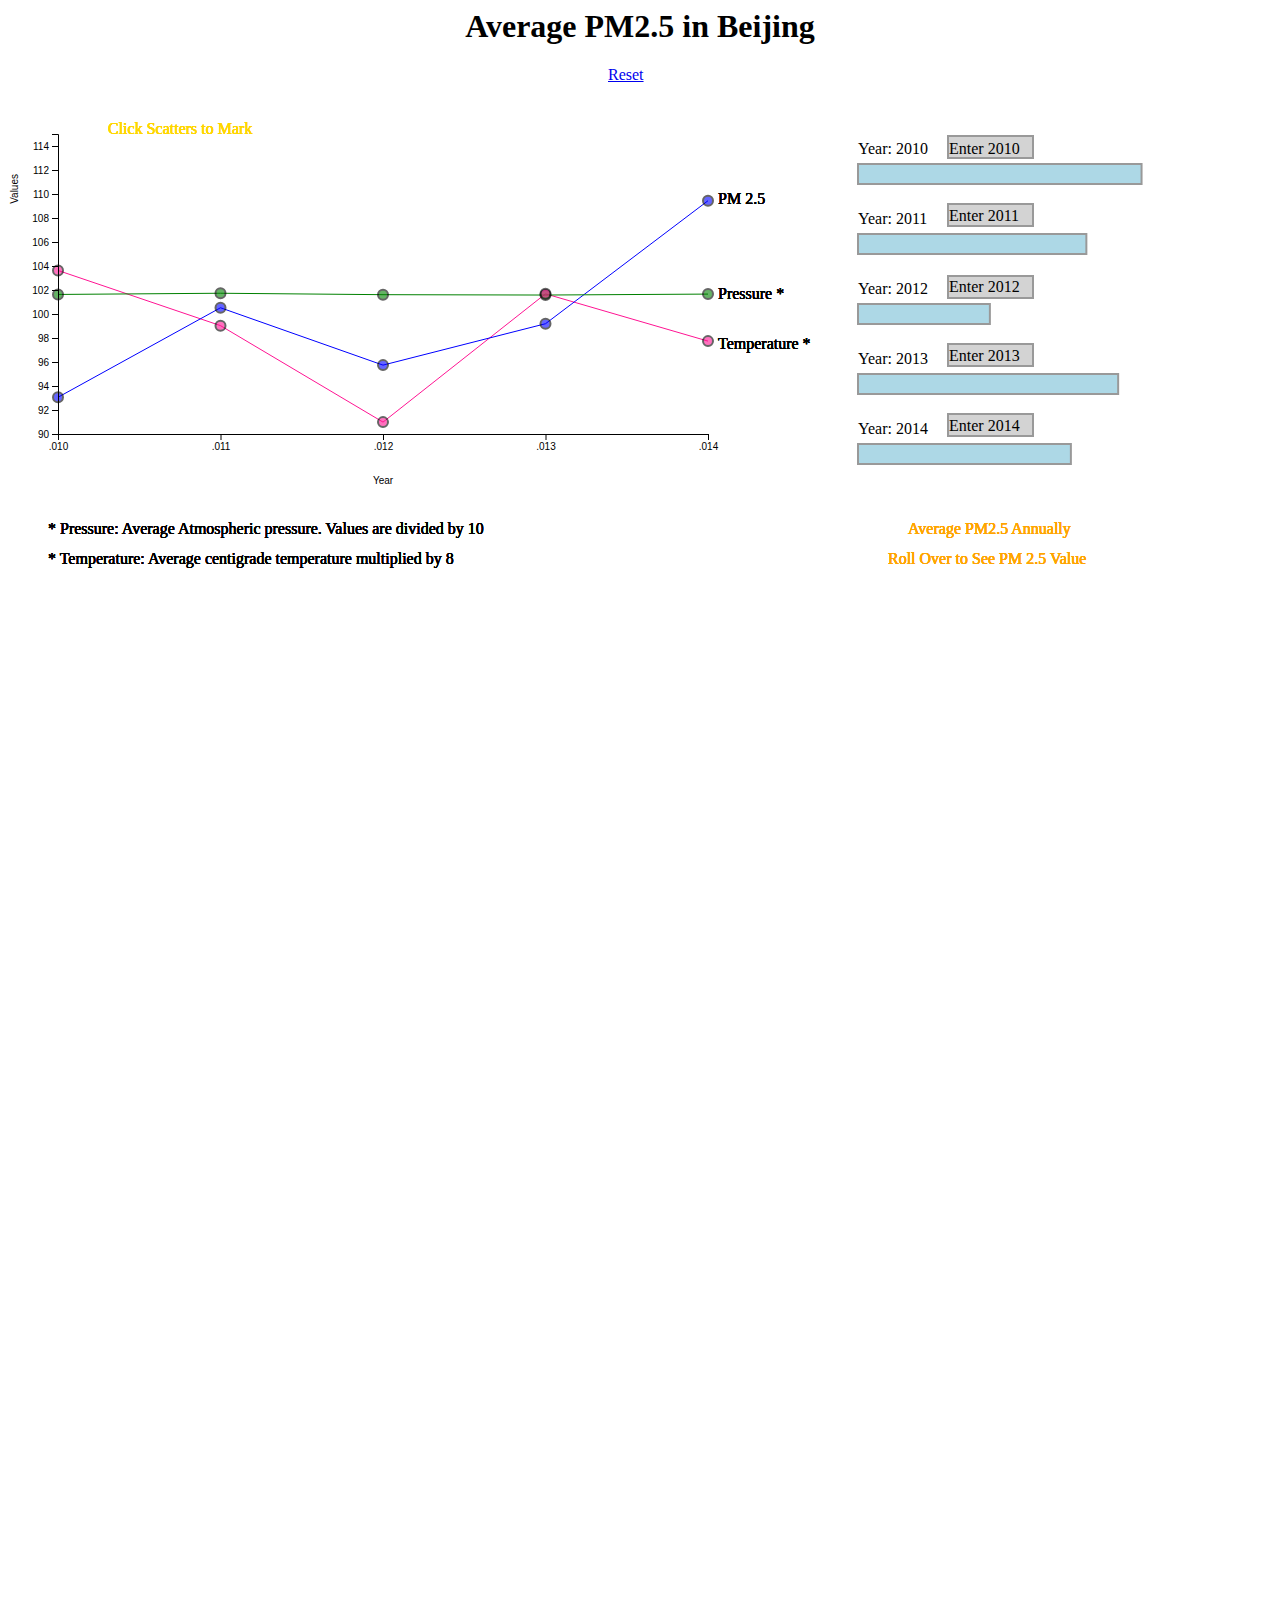
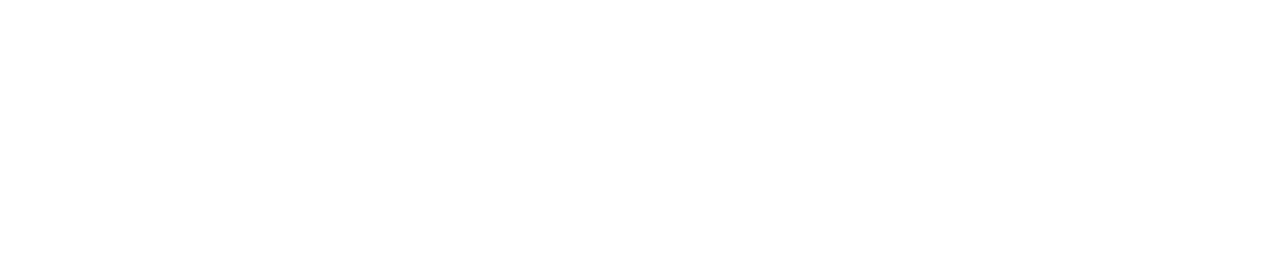
==== visualization.html @ 9357be12 "p3" ====
<html>

<head>
	<script type="text/javascript" src="libraries/d3/d3.min.js"></script>

	<!-- d3 scale chromatic library -->
	<script src="https://d3js.org/d3-scale-chromatic.v1.min.js"></script>

	<!-- d3 queue library to handle concurrent tasks -->
	<script src="https://d3js.org/d3-queue.v3.min.js"></script>

	<title> CS5044 P2 </title>

	<style>

			h1{ text-align:center; }

			rect{
				fill: lightblue;
				stroke: #999999;
				stroke-width: 2px;
			}

			circle {
				stroke: black;
				stroke-width: 2px;
				opacity: 0.6;
			}
			circle.monthpm{
			fill: DeepPink;
			}
			circle.yearpm {
				fill: DeepPink;
			}

			circle.yeartemp {
				fill: Blue;
			}

			circle.yearpress {
				fill: Green;
			}

			path.yearpress {
				fill: none;
				stroke: Green;
			}
			path.yearpm {
				fill: none;
				stroke: DeepPink;
			}

			path.yeartemp {
				fill: none;
				stroke: Blue;
			}

			svg{
				width: 100%;
				height: 100%;
			}


		</style>

</head>

<body>
<h1>Average PM2.5 in Beijing</h1>

<div id="myDiv">

</div>

<script>

			var dataPath = "PK.csv";


			d3.csv(dataPath, function(error,data){


				var myData = data;


				var pm2010 = new Array();
				var pm2011 = new Array();
				var pm2012 = new Array();
				var pm2013 = new Array();
				var pm2014 = new Array();

				var tem2010 = new Array();
				var tem2011 = new Array();
				var tem2012 = new Array();
				var tem2013 = new Array();
				var tem2014 = new Array();

				var press2010 = new Array();
				var press2011 = new Array();
				var press2012 = new Array();
				var press2013 = new Array();
				var press2014 = new Array();

				var dat2010 = new Array();
				var dat2011 = new Array();
				var dat2012 = new Array();
				var dat2013 = new Array();
				var dat2014 = new Array();

				for(var i = 0; i<myData.length; i ++) {
					if(data[i].year == "2010") {
						pm2010[i] = data[i].pm25
						tem2010[i] = data[i].TEMP
						press2010[i] = data[i].PRES
						dat2010[i] = data[i];
					} else if (data[i].year == "2011") {
						pm2011[i] = data[i].pm25
						tem2011[i] = data[i].TEMP
						press2011[i] = data[i].PRES
						dat2011[i] = data[i];
					} else if (data[i].year == "2012") {
						pm2012[i] = data[i].pm25
						tem2012[i] = data[i].TEMP
						press2012[i] = data[i].PRES
						dat2012[i] = data[i];
					} else if (data[i].year == "2013") {
						pm2013[i] = data[i].pm25
						tem2013[i] = data[i].TEMP
						press2013[i] = data[i].PRES
						dat2013[i] = data[i];
					} else {
						pm2014[i] = data[i].pm25
						tem2014[i] = data[i].TEMP
						press2014[i] = data[i].PRES
						dat2014[i] = data[i];
					}
				}


				var yearpm = new Array();
				var yeartemp = new Array();
				var yearpress = new Array();


				yearpm[0] = {"year": "2010", "count": d3.mean(pm2010).toFixed(2)};
				yearpm[1] = {"year": "2011", "count": d3.mean(pm2011).toFixed(2)};
				yearpm[2] = {"year": "2012", "count": d3.mean(pm2012).toFixed(2)};
				yearpm[3] = {"year": "2013", "count": d3.mean(pm2013).toFixed(2)};
				yearpm[4] = {"year": "2014", "count": d3.mean(pm2014).toFixed(2)};

				yeartemp[0] = {"year": "2010", "count": (d3.mean(tem2010) *8).toFixed(2)};
				yeartemp[1] = {"year": "2011", "count": (d3.mean(tem2011) *8).toFixed(2)};
				yeartemp[2] = {"year": "2012", "count": (d3.mean(tem2012) *8).toFixed(2)};
				yeartemp[3] = {"year": "2013", "count": (d3.mean(tem2013) *8).toFixed(2)};
				yeartemp[4] = {"year": "2014", "count": (d3.mean(tem2014) *8).toFixed(2)};

				yearpress[0] = {"year": "2010", "count": (d3.mean(press2010)/10).toFixed(2)};
				yearpress[1] = {"year": "2011", "count": (d3.mean(press2011)/10).toFixed(2)};
				yearpress[2] = {"year": "2012", "count": (d3.mean(press2012)/10).toFixed(2)};
				yearpress[3] = {"year": "2013", "count": (d3.mean(press2013)/10).toFixed(2)};
				yearpress[4] = {"year": "2014", "count": (d3.mean(press2014)/10).toFixed(2)};



				<!----------------------------->

				<!-- viewport (dimensions) of the SVG that will contain the scatterplot -->
				var margin = 50;
				var width = 700;
				var height = 350;

				var count_extent = d3.extent(
					yearpm.concat(yeartemp),
					function (d) {
				        return d.count
                    }
				);



				var  count_scale = d3.scaleLinear()
					.domain([90,115])
					.range([height,margin])

				var  time_extent = d3.extent(
					yearpm.concat(yeartemp),
					function (d) {
						return d.year
                    }
				);




				var time_scale = d3.scaleTime()
					.domain(time_extent)
					.range([margin,width])

				var svgElement = d3.select("body")
					.append("svg")
					.attr("width",width+margin)
					.attr("height",height+margin);

				var line = d3.line()
					.x(function (d) {
						return time_scale(d.year);
                    })
					.y(function (d) {
						return count_scale(d.count);
                    })

  				var x_axis = d3.axisBottom(time_scale);

                var y_axis = d3.axisLeft(count_scale);

  				var scatterplot_SVG = d3.select("body")
                    .append("svg")
                    .attr("id","scatterplot")
                    .attr("width",width+margin)
                    .attr("height",height+margin);


                svgElement.append("path")
                    .attr("d",line(yearpm))
                    .attr("class","yearpm");

                svgElement.append("path")
                    .attr("d",line(yeartemp))
                    .attr("class","yeartemp");

 				svgElement.append("path")
                    .attr("d",line(yearpress))
                    .attr("class","yearpress");

				svgElement.selectAll("circle.yearpress")
					.data(yearpress)
					.enter()
					.append("circle")
					.attr("class","yearpress");

				svgElement.selectAll("circle.yearpm")
					.data(yearpm)
					.enter()
					.append("circle")
					.attr("class","yearpm");

				svgElement.selectAll("circle.yeartemp")
					.data(yeartemp)
					.enter()
					.append("circle")
					.attr("class","yeartemp")

				d3.selectAll("circle")
					.attr("cy",function (d) {
					    return count_scale(d.count);

                    })
					.attr("cx",function (d) {
						return time_scale(d.year)
                    })
					.attr("r",5)

                    .on("click",function(d,i) {
					    d3.select(this)
							.transition()
							.style("fill","red");
					})

			     svgElement.append("g")
                    .attr("class","x axis")
                    .attr("transform","translate(0," + (height) + ")")
                    .call(x_axis);

                svgElement.append("g")
                    .attr("class","y axis")
                    .attr("transform","translate(" + margin + ",0)")
                    .call(y_axis)


                d3.select(".x.axis")
                    .append("text")
                    .text("Year")
                    .style("fill","black")
                    .attr("x",((width-margin)/2) + margin)
                    .attr("y",margin)

                d3.select(".y.axis")
                    .append("text")
                    .text("Values")
                    .style("fill","black")
                    .attr("transform","rotate(-90,0," + (margin-10) + ")translate (" + (-margin) + ",0)")


			svgElement.append("g")
				.selectAll("text")
				.data(yearpress)
				.enter()
				.append("text")
					.attr("x",710)
					.attr("y",215)
					.text("Pressure *");

               svgElement.append("g")
				.selectAll("text")
				.data(yearpm)
				.enter()
				.append("text")
					.attr("x",710)
					.attr("y",120)
					.text("PM 2.5");

               	svgElement.append("g")
				.selectAll("text")
				.data(yeartemp)
				.enter()
				.append("text")
					.attr("x",710)
					.attr("y",265)
					.text("Temperature *");

               svgElement.append("g")
				.selectAll("text")
				.data(yeartemp)
				.enter()
				.append("text")
					.attr("x",40)
					.attr("y",450)
					.text("* Pressure: Average Atmospheric pressure. Values are divided by 10 ");

				svgElement.append("g")
				.selectAll("text")
				.data(yeartemp)
				.enter()
				.append("text")
					.attr("x",40)
					.attr("y",480)
					.text("* Temperature: Average centigrade temperature multiplied by 8");

				svgElement.append("g")
				.selectAll("text")
				.data(yeartemp)
				.enter()
				.append("text")
					.attr("x",900)
					.attr("y",450)
					.style("fill","orange")
					.text("Average PM2.5 Annually");

				svgElement.append("g")
				.selectAll("text")
				.data(yeartemp)
				.enter()
				.append("text")
					.attr("x",880)
					.attr("y",480)
					.style("fill","orange")
					.text("Roll Over to See PM 2.5 Value");

				svgElement.append("g")
				.selectAll("text")
				.data(yeartemp)
				.enter()
				.append("text")
					.attr("x",100)
					.attr("y",50)
					.style("fill","gold")
					.text("Click Scatters to Mark");


				<!-- -------------------------------------------------------------->

			var updateButton1 = svgElement.append("g")
										.attr("class", "Enter 2010")
										.on("click", function(d){
											console.log("hello update");
											update(dat2010,0);
										});

				updateButton1.append("rect")
								.style("fill","lightgrey")
								.attr("width", 85)
								.attr("height", 22)
								.attr("x",940)
								.attr("y",52);
				updateButton1.append("text")
								.text("Enter 2010")
								.attr("x", "941")
								.attr("y", "70");


			var updateButton2 = svgElement.append("g")
										.attr("class", "Enter 2011")
										.on("click", function(d){
											console.log("hello update");
											update(dat2011,1);
										});

				updateButton2.append("rect")
								.style("fill","lightgrey")
								.attr("width", 85)
								.attr("height", 22)
								.attr("x",940)
								.attr("y",120);

				updateButton2.append("text")
								.text("Enter 2011")
								.attr("x", "941")
								.attr("y", "137");

				var updateButton3 = svgElement.append("g")
										.attr("class", "Enter 2012")
										.on("click", function(d){
											console.log("hello update");
											update(dat2012,2);
										});

				updateButton3.append("rect")
								.style("fill","lightgrey")
								.attr("width", 85)
								.attr("height", 22)
								.attr("x",940)
								.attr("y",192);
				updateButton3.append("text")
								.text("Enter 2012")
								.attr("x", "941")
								.attr("y", "208");


				var updateButton4 = svgElement.append("g")
										.attr("class", "Enter 2013")
										.on("click", function(d){
											console.log("hello update");
											update(dat2013,3);
										});

				updateButton4.append("rect")
								.style("fill","lightgrey")
								.attr("width", 85)
								.attr("height", 22)
								.attr("x",940)
								.attr("y",260);
				updateButton4.append("text")
								.text("Enter 2013")
								.attr("x", "941")
								.attr("y", "277");


				var updateButton5 = svgElement.append("g")
										.attr("class", "Enter 2014")
										.on("click", function(d){
											console.log("hello update");
											update(dat2014,4);
										});

				updateButton5.append("rect")
								.style("fill","lightgrey")
								.attr("width", 85)
								.attr("height", 22)
								.attr("x",940)
								.attr("y",330);
				updateButton5.append("text")
								.text("Enter 2014")
								.attr("x", "941")
								.attr("y", "347");


			var barWidth = 20;
			var margin_bars = 10;;
			var chartHeight = 400;


			function update(dat, index)
			{
				  <!--svgElement.remove();-->
				  d3.select("svg").remove();
				  	var pm25NW = 0;
					var pm25SE = 0 ;
					var pm25CV = 0
					var pm25NE = 0;

				  var windpm = new Array();

				  	var Jan = 0;
					var Feb = 0 ;
					var Mar = 0
					var Apr = 0;
					var May = 0;
					var Jun = 0 ;
					var Jul = 0
					var Aug = 0;
					var Sep = 0;
					var Oct = 0 ;
					var Nov = 0
					var Dec = 0;

				   var monthpm = new Array();


				  var j = 0;
				  if(index == 1) {
				  j = dat2010.length + 1;
				  } else if (index == 2) {
				  j= dat2011.length + 1;
				  } else if (index == 3) {
				  j= dat2012.length + 1;
				  } else if (index == 4) {
				  j= dat2013.length + 1;
				  }

				  for(j ; j<dat.length; j++) {
				    if(dat[j].cbwd == "NW") {
				        pm25NW = pm25NW + parseFloat(dat[j].pm25)
				     } else if (dat[j].cbwd == "SE") {
				        pm25SE = pm25SE + parseFloat(dat[j].pm25)
				     } else if (dat[j].cbwd == "cv"){
				        pm25CV = pm25CV + parseFloat(dat[j].pm25)
				     } else {
				        pm25NE = pm25NE + parseFloat(dat[j].pm25)
				     }

  					if(dat[j].month == "1") {
				        Jan = Jan + parseFloat(dat[j].pm25)
				     } else if(dat[j].month == "2") {
				    	 Feb = Feb + parseFloat(dat[j].pm25)
				     } else if(dat[j].month == "3") {
				    	 Mar = Mar + parseFloat(dat[j].pm25)
				     }else if(dat[j].month == "4") {
				    	 Apr = Apr + parseFloat(dat[j].pm25)
				     }else if(dat[j].month == "5") {
				    	 May = May + parseFloat(dat[j].pm25)
				     }else if(dat[j].month == "6") {
				    	 Jun = Jun + parseFloat(dat[j].pm25)
				     }else if(dat[j].month == "7") {
				    	 Jul = Jul + parseFloat(dat[j].pm25)
				     }else if(dat[j].month == "8") {
				    	 Aug = Aug + parseFloat(dat[j].pm25)
				     }else if(dat[j].month == "9") {
				    	 Sep = Sep + parseFloat(dat[j].pm25)
				     }else if(dat[j].month == "10") {
				    	 Oct = Oct + parseFloat(dat[j].pm25)
				     }else if(dat[j].month == "11") {
				    	 Nov = Nov+ parseFloat(dat[j].pm25)
				     } else if(dat[j].month == "12") {
				    	 Dec = Dec + parseFloat(dat[j].pm25)
				     }



				  }


				var dataset = new Array();

				dataset [0] = {"key": "NW", "count":  (pm25NW/1000).toFixed(2)}
		        dataset [1] = {"key": "SE", "count":  (pm25SE/1000).toFixed(2)}
		        dataset [2] = {"key": "CV", "count":  (pm25CV/1000).toFixed(2)}
		        dataset [3] = {"key": "NE", "count":  (pm25NE/1000).toFixed(2)}

				dataset [4] = {"key": null, "count":  null}
  				dataset [5] = {"key": "January", "count":  (Jan/1000).toFixed(2)}
		        dataset [6] = {"key": "February", "count":  (Feb/1000).toFixed(2)}
		        dataset [7] = {"key": "March", "count":  (Mar/1000).toFixed(2)}
		        dataset [8] = {"key": "April", "count":  (Apr/1000).toFixed(2)}
		        dataset [9] = {"key": "May", "count":  (May/1000).toFixed(2)}
		        dataset [10] = {"key": "June", "count":  (Jun/1000).toFixed(2)}
		        dataset [11] = {"key": "July", "count":  (Jul/1000).toFixed(2)}
		        dataset [12] = {"key": "August", "count":  (Aug/1000).toFixed(2)}
		        dataset [13] = {"key": "September", "count":  (Sep/1000).toFixed(2)}
		        dataset [14] = {"key": "October", "count":  (Oct/1000).toFixed(2)}
		        dataset [15] = {"key": "November", "count":  (Nov/1000).toFixed(2)}
		        dataset [16] = {"key": "December", "count":  (Dec/1000).toFixed(2)}

		        <!--windpm[0] = {"key": "NW", "count":  (pm25NW/1000).toFixed(2)}-->
		        <!--windpm[1] = {"key": "SE", "count":  (pm25SE/1000).toFixed(2)}-->
		        <!--windpm[2] = {"key": "CV", "count":  (pm25CV/1000).toFixed(2)}-->
		        <!--windpm[3] = {"key": "NE", "count":  (pm25NE/1000).toFixed(2)}-->


  				<!--monthpm[0] = {"key": 1, "count":  (Jan/1000).toFixed(2)}-->
		        <!--monthpm[1] = {"key": 2, "count":  (Feb/1000).toFixed(2)}-->
		        <!--monthpm[2] = {"key": 3, "count":  (Mar/1000).toFixed(2)}-->
		        <!--monthpm[3] = {"key": 4, "count":  (Apr/1000).toFixed(2)}-->
		        <!--monthpm[4] = {"key": 5, "count":  (May/1000).toFixed(2)}-->
		        <!--monthpm[5] = {"key": 6, "count":  (Jun/1000).toFixed(2)}-->
		        <!--monthpm[6] = {"key": 7, "count":  (Jul/1000).toFixed(2)}-->
		        <!--monthpm[7] = {"key": 8, "count":  (Aug/1000).toFixed(2)}-->
		        <!--monthpm[8] = {"key": 9, "count":  (Sep/1000).toFixed(2)}-->
		        <!--monthpm[9] = {"key": 10, "count":  (Oct/1000).toFixed(2)}-->
		        <!--monthpm[10] = {"key": 11, "count":  (Nov/1000).toFixed(2)}-->
		        <!--monthpm[11] = {"key": 12, "count":  (Dec/1000).toFixed(2)}-->


				console.log(monthpm);
				console.log(windpm);
				<!----------------->



  				<!---------------------------------->

                  d3.select("svg")
					.selectAll("rect")
					.data(dataset)
					.enter()
					.append("rect")
					    .style("fill","gold")
						.attr("width",function (d) {
							return d.count * 3 ;
                        })
						.attr("height",20)
						.attr("x",250)
						.attr("y",function (d,i) {
					   	 return i*25 + 80;
                  	  })

                    .on("mouseenter",function(d,i) {
					    d3.select(this)
							.transition()
							.duration(200)
							.style("fill","green");
					    console.log(d);

				    d3.select("svg")
							.append("text")
							.attr("class","tooltip")
							.attr("x",20)
							.style("fill","green")
							.attr("y",(i*25)+95)
							.text("	 PM2.5 :" + d.count);


					})

					.on("mouseout",function (d) {
						d3.select(this)
							.transition()
							.duration(300)
							.style("fill","lightblue")
                    })

		    	<!--attach the labels-->
		        d3.select("svg")
			        	.selectAll("text")
			        	.data(dataset)
			        	.enter()
			        	.append("text")
				        	.attr("x",160)
				        	.attr("y",function (d,i) {
					        	return i*25+95;
               	        	 })
				        	.text(function (d) {
					        	return (d.key);
               	        	 });


            }


			<!--------------------------------->
				svgElement.append("g")
					.selectAll("rect")
					.data(yearpm)
					.enter()
					.append("rect")
						.attr("width",function (d) {
							return (d.count - 80) *12;
                        })
						.attr("height",20)
						.attr("x",850)
						.attr("y",function (d,i) {
					   	 return i*70 + 80;
                  	  })


					.on("mouseenter",function(d,i) {
					    d3.select(this)
							.transition()
							.duration(200)
							.style("fill","pink");
					    console.log(d);

				    svgElement.append("g")
							.append("text")
							.attr("class","tooltip")
							.attr("x",50+1120)
							.style("fill","green")
							.attr("y",(i*70+95))
							.text("	 PM2.5 :" + d.count);

					})

					.on("mouseout",function (d) {
						d3.select(this)
							.transition()
							.duration(300)
							.style("fill","lightblue")
                    })


			<!--attach the labels-->
			svgElement.append("g")
				.selectAll("text")
				.data(yearpm)
				.enter()
				.append("text")
					.attr("x",850)
					.attr("y",function (d,i) {
						return i*70+70;
               		 })
					.text(function (d) {
						return ("Year: " + d.year);
               		 });

			<!--------------------------------->

		});

		</script>
<a style="margin-left:600" href="visualization.html" class="button">Reset</a>


</body>

</html>
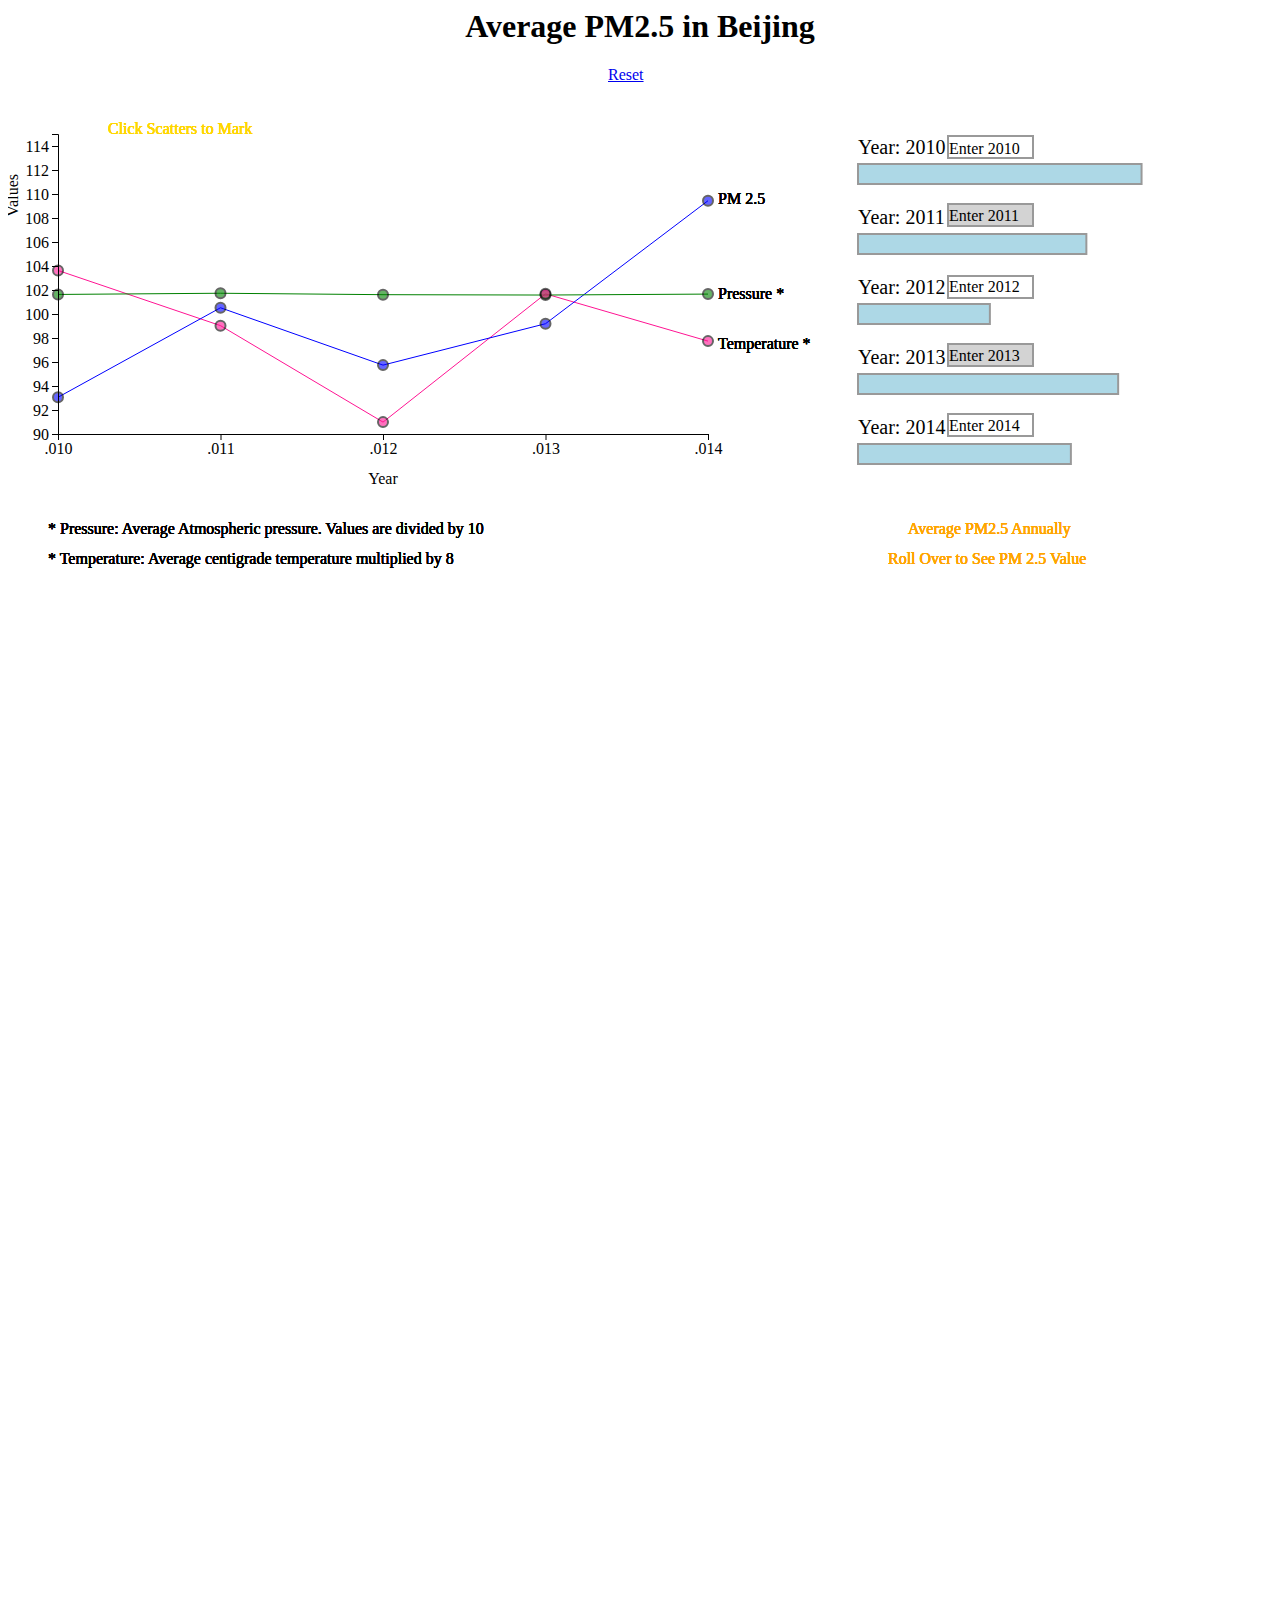
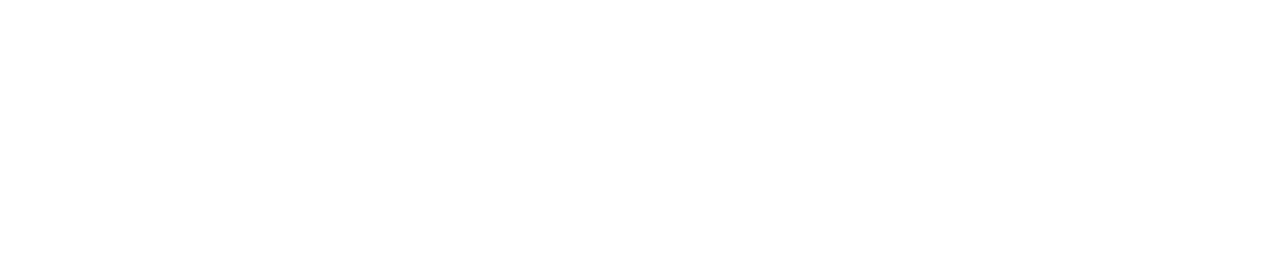
==== commit 42b1fedb: "new" ====
--- a/visualization.html
+++ b/visualization.html
@@ -26,9 +26,7 @@
 				stroke-width: 2px;
 				opacity: 0.6;
 			}
-			circle.monthpm{
-			fill: DeepPink;
-			}
+
 			circle.yearpm {
 				fill: DeepPink;
 			}
@@ -60,6 +58,10 @@
 				height: 100%;
 			}
 
+			text {
+			font-size:16px;
+			font-family:Georgia;
+			}
 
 		</style>
 
@@ -377,7 +379,7 @@
 										});
 
 				updateButton1.append("rect")
-								.style("fill","lightgrey")
+								.style("fill","white")
 								.attr("width", 85)
 								.attr("height", 22)
 								.attr("x",940)
@@ -415,7 +417,7 @@
 										});
 
 				updateButton3.append("rect")
-								.style("fill","lightgrey")
+								.style("fill","white")
 								.attr("width", 85)
 								.attr("height", 22)
 								.attr("x",940)
@@ -453,7 +455,7 @@
 										});
 
 				updateButton5.append("rect")
-								.style("fill","lightgrey")
+								.style("fill","white")
 								.attr("width", 85)
 								.attr("height", 22)
 								.attr("x",940)
@@ -472,28 +474,25 @@
 			function update(dat, index)
 			{
 				  <!--svgElement.remove();-->
-				  d3.select("svg").remove();
-				  	var pm25NW = 0;
-					var pm25SE = 0 ;
-					var pm25CV = 0
-					var pm25NE = 0;
-
-				  var windpm = new Array();
-
-				  	var Jan = 0;
-					var Feb = 0 ;
-					var Mar = 0
-					var Apr = 0;
-					var May = 0;
-					var Jun = 0 ;
-					var Jul = 0
-					var Aug = 0;
-					var Sep = 0;
-					var Oct = 0 ;
-					var Nov = 0
-					var Dec = 0;
-
-				   var monthpm = new Array();
+				 	 d3.select("svg").remove();
+
+				  	var pm25NW = new Array();
+					var pm25SE = new Array() ;
+					var pm25CV = new Array();
+					var pm25NE = new Array();
+
+				  	var Jan = new Array();
+					var Feb = new Array() ;
+					var Mar = new Array()
+					var Apr = new Array();
+					var May = new Array();
+					var Jun = new Array() ;
+					var Jul = new Array();
+					var Aug = new Array();
+					var Sep = new Array();
+					var Oct = new Array();
+					var Nov = new Array();
+					var Dec = new Array();
 
 
 				  var j = 0;
@@ -509,39 +508,39 @@
 
 				  for(j ; j<dat.length; j++) {
 				    if(dat[j].cbwd == "NW") {
-				        pm25NW = pm25NW + parseFloat(dat[j].pm25)
+				        pm25NW[j] =  parseFloat(dat[j].pm25)
 				     } else if (dat[j].cbwd == "SE") {
-				        pm25SE = pm25SE + parseFloat(dat[j].pm25)
+				        pm25SE[j] =  parseFloat(dat[j].pm25)
 				     } else if (dat[j].cbwd == "cv"){
-				        pm25CV = pm25CV + parseFloat(dat[j].pm25)
+				        pm25CV[j] =  parseFloat(dat[j].pm25)
 				     } else {
-				        pm25NE = pm25NE + parseFloat(dat[j].pm25)
+				        pm25NE[j] =  parseFloat(dat[j].pm25)
 				     }
 
   					if(dat[j].month == "1") {
-				        Jan = Jan + parseFloat(dat[j].pm25)
+				        Jan[j] = parseFloat(dat[j].pm25)
 				     } else if(dat[j].month == "2") {
-				    	 Feb = Feb + parseFloat(dat[j].pm25)
+				    	 Feb[j] = parseFloat(dat[j].pm25)
 				     } else if(dat[j].month == "3") {
-				    	 Mar = Mar + parseFloat(dat[j].pm25)
+				    	 Mar[j] =  parseFloat(dat[j].pm25)
 				     }else if(dat[j].month == "4") {
-				    	 Apr = Apr + parseFloat(dat[j].pm25)
+				    	 Apr[j] =  parseFloat(dat[j].pm25)
 				     }else if(dat[j].month == "5") {
-				    	 May = May + parseFloat(dat[j].pm25)
+				    	 May[j] =  parseFloat(dat[j].pm25)
 				     }else if(dat[j].month == "6") {
-				    	 Jun = Jun + parseFloat(dat[j].pm25)
+				    	 Jun[j] =  parseFloat(dat[j].pm25)
 				     }else if(dat[j].month == "7") {
-				    	 Jul = Jul + parseFloat(dat[j].pm25)
+				    	 Jul[j] =  parseFloat(dat[j].pm25)
 				     }else if(dat[j].month == "8") {
-				    	 Aug = Aug + parseFloat(dat[j].pm25)
+				    	 Aug[j] = parseFloat(dat[j].pm25)
 				     }else if(dat[j].month == "9") {
-				    	 Sep = Sep + parseFloat(dat[j].pm25)
+				    	 Sep[j] = parseFloat(dat[j].pm25)
 				     }else if(dat[j].month == "10") {
-				    	 Oct = Oct + parseFloat(dat[j].pm25)
+				    	 Oct[j] =  parseFloat(dat[j].pm25)
 				     }else if(dat[j].month == "11") {
-				    	 Nov = Nov+ parseFloat(dat[j].pm25)
+				    	 Nov[j] = parseFloat(dat[j].pm25)
 				     } else if(dat[j].month == "12") {
-				    	 Dec = Dec + parseFloat(dat[j].pm25)
+				    	 Dec[j] = parseFloat(dat[j].pm25)
 				     }
 
 
@@ -551,47 +550,26 @@
 
 				var dataset = new Array();
 
-				dataset [0] = {"key": "NW", "count":  (pm25NW/1000).toFixed(2)}
-		        dataset [1] = {"key": "SE", "count":  (pm25SE/1000).toFixed(2)}
-		        dataset [2] = {"key": "CV", "count":  (pm25CV/1000).toFixed(2)}
-		        dataset [3] = {"key": "NE", "count":  (pm25NE/1000).toFixed(2)}
+				dataset [0] = {"key": "NorthWest", "count":  d3.mean(pm25NW).toFixed(2)}
+		        dataset [1] = {"key": "SouthEast", "count":  d3.mean(pm25SE).toFixed(2)}
+		        dataset [2] = {"key": "NoWind", "count":  d3.mean(pm25CV).toFixed(2)}
+		        dataset [3] = {"key": "NorthEast", "count":  d3.mean(pm25NE).toFixed(2)}
 
 				dataset [4] = {"key": null, "count":  null}
-  				dataset [5] = {"key": "January", "count":  (Jan/1000).toFixed(2)}
-		        dataset [6] = {"key": "February", "count":  (Feb/1000).toFixed(2)}
-		        dataset [7] = {"key": "March", "count":  (Mar/1000).toFixed(2)}
-		        dataset [8] = {"key": "April", "count":  (Apr/1000).toFixed(2)}
-		        dataset [9] = {"key": "May", "count":  (May/1000).toFixed(2)}
-		        dataset [10] = {"key": "June", "count":  (Jun/1000).toFixed(2)}
-		        dataset [11] = {"key": "July", "count":  (Jul/1000).toFixed(2)}
-		        dataset [12] = {"key": "August", "count":  (Aug/1000).toFixed(2)}
-		        dataset [13] = {"key": "September", "count":  (Sep/1000).toFixed(2)}
-		        dataset [14] = {"key": "October", "count":  (Oct/1000).toFixed(2)}
-		        dataset [15] = {"key": "November", "count":  (Nov/1000).toFixed(2)}
-		        dataset [16] = {"key": "December", "count":  (Dec/1000).toFixed(2)}
-
-		        <!--windpm[0] = {"key": "NW", "count":  (pm25NW/1000).toFixed(2)}-->
-		        <!--windpm[1] = {"key": "SE", "count":  (pm25SE/1000).toFixed(2)}-->
-		        <!--windpm[2] = {"key": "CV", "count":  (pm25CV/1000).toFixed(2)}-->
-		        <!--windpm[3] = {"key": "NE", "count":  (pm25NE/1000).toFixed(2)}-->
-
-
-  				<!--monthpm[0] = {"key": 1, "count":  (Jan/1000).toFixed(2)}-->
-		        <!--monthpm[1] = {"key": 2, "count":  (Feb/1000).toFixed(2)}-->
-		        <!--monthpm[2] = {"key": 3, "count":  (Mar/1000).toFixed(2)}-->
-		        <!--monthpm[3] = {"key": 4, "count":  (Apr/1000).toFixed(2)}-->
-		        <!--monthpm[4] = {"key": 5, "count":  (May/1000).toFixed(2)}-->
-		        <!--monthpm[5] = {"key": 6, "count":  (Jun/1000).toFixed(2)}-->
-		        <!--monthpm[6] = {"key": 7, "count":  (Jul/1000).toFixed(2)}-->
-		        <!--monthpm[7] = {"key": 8, "count":  (Aug/1000).toFixed(2)}-->
-		        <!--monthpm[8] = {"key": 9, "count":  (Sep/1000).toFixed(2)}-->
-		        <!--monthpm[9] = {"key": 10, "count":  (Oct/1000).toFixed(2)}-->
-		        <!--monthpm[10] = {"key": 11, "count":  (Nov/1000).toFixed(2)}-->
-		        <!--monthpm[11] = {"key": 12, "count":  (Dec/1000).toFixed(2)}-->
-
-
-				console.log(monthpm);
-				console.log(windpm);
+  				dataset [5] = {"key": "January", "count":  d3.mean(Jan).toFixed(2)}
+		        dataset [6] = {"key": "February", "count":  d3.mean(Feb).toFixed(2)}
+		        dataset [7] = {"key": "March", "count":  d3.mean(Mar).toFixed(2)}
+		        dataset [8] = {"key": "April", "count":  d3.mean(Apr).toFixed(2)}
+		        dataset [9] = {"key": "May", "count":  d3.mean(May).toFixed(2)}
+		        dataset [10] = {"key": "June", "count":  d3.mean(Jun).toFixed(2)}
+		        dataset [11] = {"key": "July", "count":  d3.mean(Jul).toFixed(2)}
+		        dataset [12] = {"key": "August", "count":  d3.mean(Aug).toFixed(2)}
+		        dataset [13] = {"key": "September", "count":  d3.mean(Sep).toFixed(2)}
+		        dataset [14] = {"key": "October", "count":  d3.mean(Oct).toFixed(2)}
+		        dataset [15] = {"key": "November", "count":  d3.mean(Nov).toFixed(2)}
+		        dataset [16] = {"key": "December", "count":  d3.mean(Dec).toFixed(2)}
+
+
 				<!----------------->
 
 
@@ -605,7 +583,7 @@
 					.append("rect")
 					    .style("fill","gold")
 						.attr("width",function (d) {
-							return d.count * 3 ;
+							return d.count * 6 ;
                         })
 						.attr("height",20)
 						.attr("x",250)
@@ -616,6 +594,7 @@
                     .on("mouseenter",function(d,i) {
 					    d3.select(this)
 							.transition()
+
 							.duration(200)
 							.style("fill","green");
 					    console.log(d);
@@ -623,8 +602,20 @@
 				    d3.select("svg")
 							.append("text")
 							.attr("class","tooltip")
-							.attr("x",20)
-							.style("fill","green")
+							.attr("x",250+20+(d.count*6))
+							.style("font-size", "20px")
+							 .style("font-weight","bold")
+							 .style("font-family","Tahoma")
+							.style("fill",function() {
+								if (d.count >=110) {
+								return ("red");
+								} else if (d.count>=90)
+								{
+								return ("orange");
+								} else {
+								return ("lightgreen");
+								}
+							})
 							.attr("y",(i*25)+95)
 							.text("	 PM2.5 :" + d.count);
 
@@ -648,6 +639,9 @@
 				        	.attr("y",function (d,i) {
 					        	return i*25+95;
                	        	 })
+
+               	        	 .style("font-size","20")
+               				 .style("font-family","Impact")
 				        	.text(function (d) {
 					        	return (d.key);
                	        	 });
@@ -683,7 +677,17 @@
 							.append("text")
 							.attr("class","tooltip")
 							.attr("x",50+1120)
-							.style("fill","green")
+							 .style("font-weight","bold")
+							.style("fill",function() {
+								if (d.count >=100) {
+								return ("red");
+								} else if (d.count>=95)
+								{
+								return ("orange");
+								} else {
+								return ("lightgreen");
+								}
+							})
 							.attr("y",(i*70+95))
 							.text("	 PM2.5 :" + d.count);
 
@@ -707,6 +711,8 @@
 					.attr("y",function (d,i) {
 						return i*70+70;
                		 })
+               		 .style("font-size","20")
+               		 .style("font-family","Impact")
 					.text(function (d) {
 						return ("Year: " + d.year);
                		 });
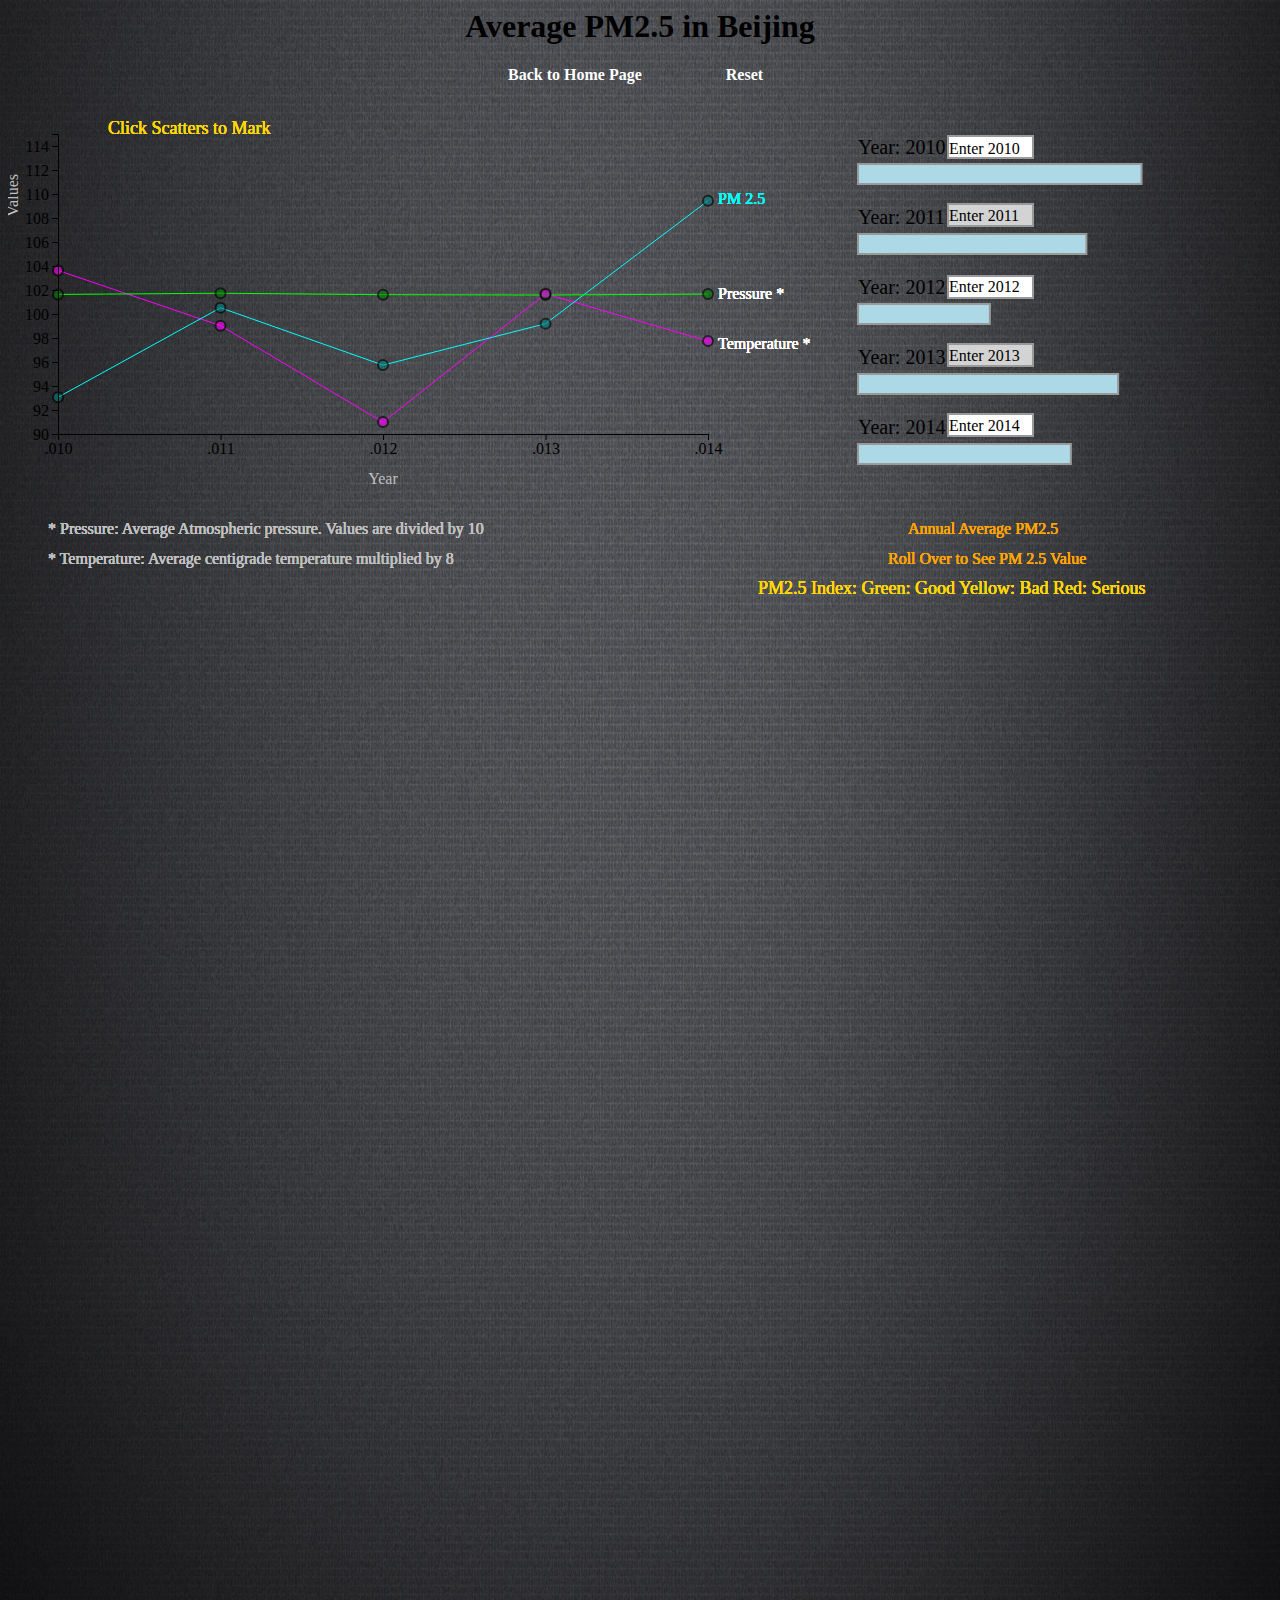
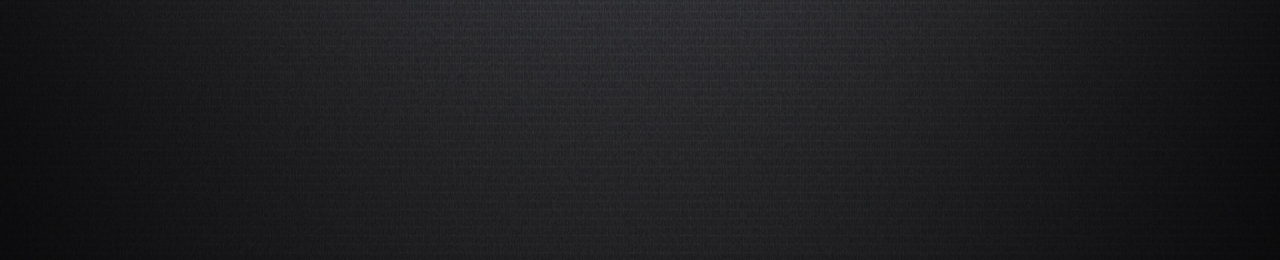
==== commit 2aa8f3d1: "new" ====
--- a/visualization.html
+++ b/visualization.html
@@ -28,11 +28,11 @@
 			}
 
 			circle.yearpm {
-				fill: DeepPink;
+				fill: fuchsia;
 			}
 
 			circle.yeartemp {
-				fill: Blue;
+				fill: teal;
 			}
 
 			circle.yearpress {
@@ -41,16 +41,16 @@
 
 			path.yearpress {
 				fill: none;
-				stroke: Green;
+				stroke: lime;
 			}
 			path.yearpm {
 				fill: none;
-				stroke: DeepPink;
+				stroke: fuchsia;
 			}
 
 			path.yeartemp {
 				fill: none;
-				stroke: Blue;
+				stroke: aqua;
 			}
 
 			svg{
@@ -63,6 +63,17 @@
 			font-family:Georgia;
 			}
 
+ 			a{
+                text-decoration: none;
+                font-family:Century Gothic;
+                color: white;
+                font-weight: bold;
+            }
+
+              body{
+         background-size: 100% 100%;
+         background-image: url(1.jpg)
+         }
 		</style>
 
 </head>
@@ -282,14 +293,14 @@
                 d3.select(".x.axis")
                     .append("text")
                     .text("Year")
-                    .style("fill","black")
+                    .style("fill","silver")
                     .attr("x",((width-margin)/2) + margin)
                     .attr("y",margin)
 
                 d3.select(".y.axis")
                     .append("text")
                     .text("Values")
-                    .style("fill","black")
+                    .style("fill","silver")
                     .attr("transform","rotate(-90,0," + (margin-10) + ")translate (" + (-margin) + ",0)")
 
 
@@ -300,6 +311,7 @@
 				.append("text")
 					.attr("x",710)
 					.attr("y",215)
+					.style("fill","white")
 					.text("Pressure *");
 
                svgElement.append("g")
@@ -309,6 +321,7 @@
 				.append("text")
 					.attr("x",710)
 					.attr("y",120)
+					.style("fill","aqua")
 					.text("PM 2.5");
 
                	svgElement.append("g")
@@ -318,6 +331,7 @@
 				.append("text")
 					.attr("x",710)
 					.attr("y",265)
+					.style("fill","white")
 					.text("Temperature *");
 
                svgElement.append("g")
@@ -327,6 +341,7 @@
 				.append("text")
 					.attr("x",40)
 					.attr("y",450)
+					.style("fill","silver")
 					.text("* Pressure: Average Atmospheric pressure. Values are divided by 10 ");
 
 				svgElement.append("g")
@@ -336,6 +351,7 @@
 				.append("text")
 					.attr("x",40)
 					.attr("y",480)
+					.style("fill","silver")
 					.text("* Temperature: Average centigrade temperature multiplied by 8");
 
 				svgElement.append("g")
@@ -346,7 +362,7 @@
 					.attr("x",900)
 					.attr("y",450)
 					.style("fill","orange")
-					.text("Average PM2.5 Annually");
+					.text("Annual Average PM2.5");
 
 				svgElement.append("g")
 				.selectAll("text")
@@ -366,7 +382,19 @@
 					.attr("x",100)
 					.attr("y",50)
 					.style("fill","gold")
+					.style("font-size",18)
 					.text("Click Scatters to Mark");
+
+				svgElement.append("g")
+				.selectAll("text")
+				.data(yeartemp)
+				.enter()
+				.append("text")
+					.attr("x",750)
+					.attr("y",510)
+					.style("fill","gold")
+					.style("font-size",18)
+					.text("PM2.5 Index: Green: Good Yellow: Bad Red: Serious");
 
 
 				<!-- -------------------------------------------------------------->
@@ -581,7 +609,7 @@
 					.data(dataset)
 					.enter()
 					.append("rect")
-					    .style("fill","gold")
+					    .style("fill","silver")
 						.attr("width",function (d) {
 							return d.count * 6 ;
                         })
@@ -594,7 +622,6 @@
                     .on("mouseenter",function(d,i) {
 					    d3.select(this)
 							.transition()
-
 							.duration(200)
 							.style("fill","green");
 					    console.log(d);
@@ -642,6 +669,7 @@
 
                	        	 .style("font-size","20")
                				 .style("font-family","Impact")
+               				 .style("fill","teal")
 				        	.text(function (d) {
 					        	return (d.key);
                	        	 });
@@ -722,7 +750,9 @@
 		});
 
 		</script>
-<a style="margin-left:600" href="visualization.html" class="button">Reset</a>
+<a style="margin-left:500" href="index.html" class="button">Back to Home Page</a>
+<a style="margin-left:80" href="visualization.html" class="button">Reset</a>
+
 
 
 </body>
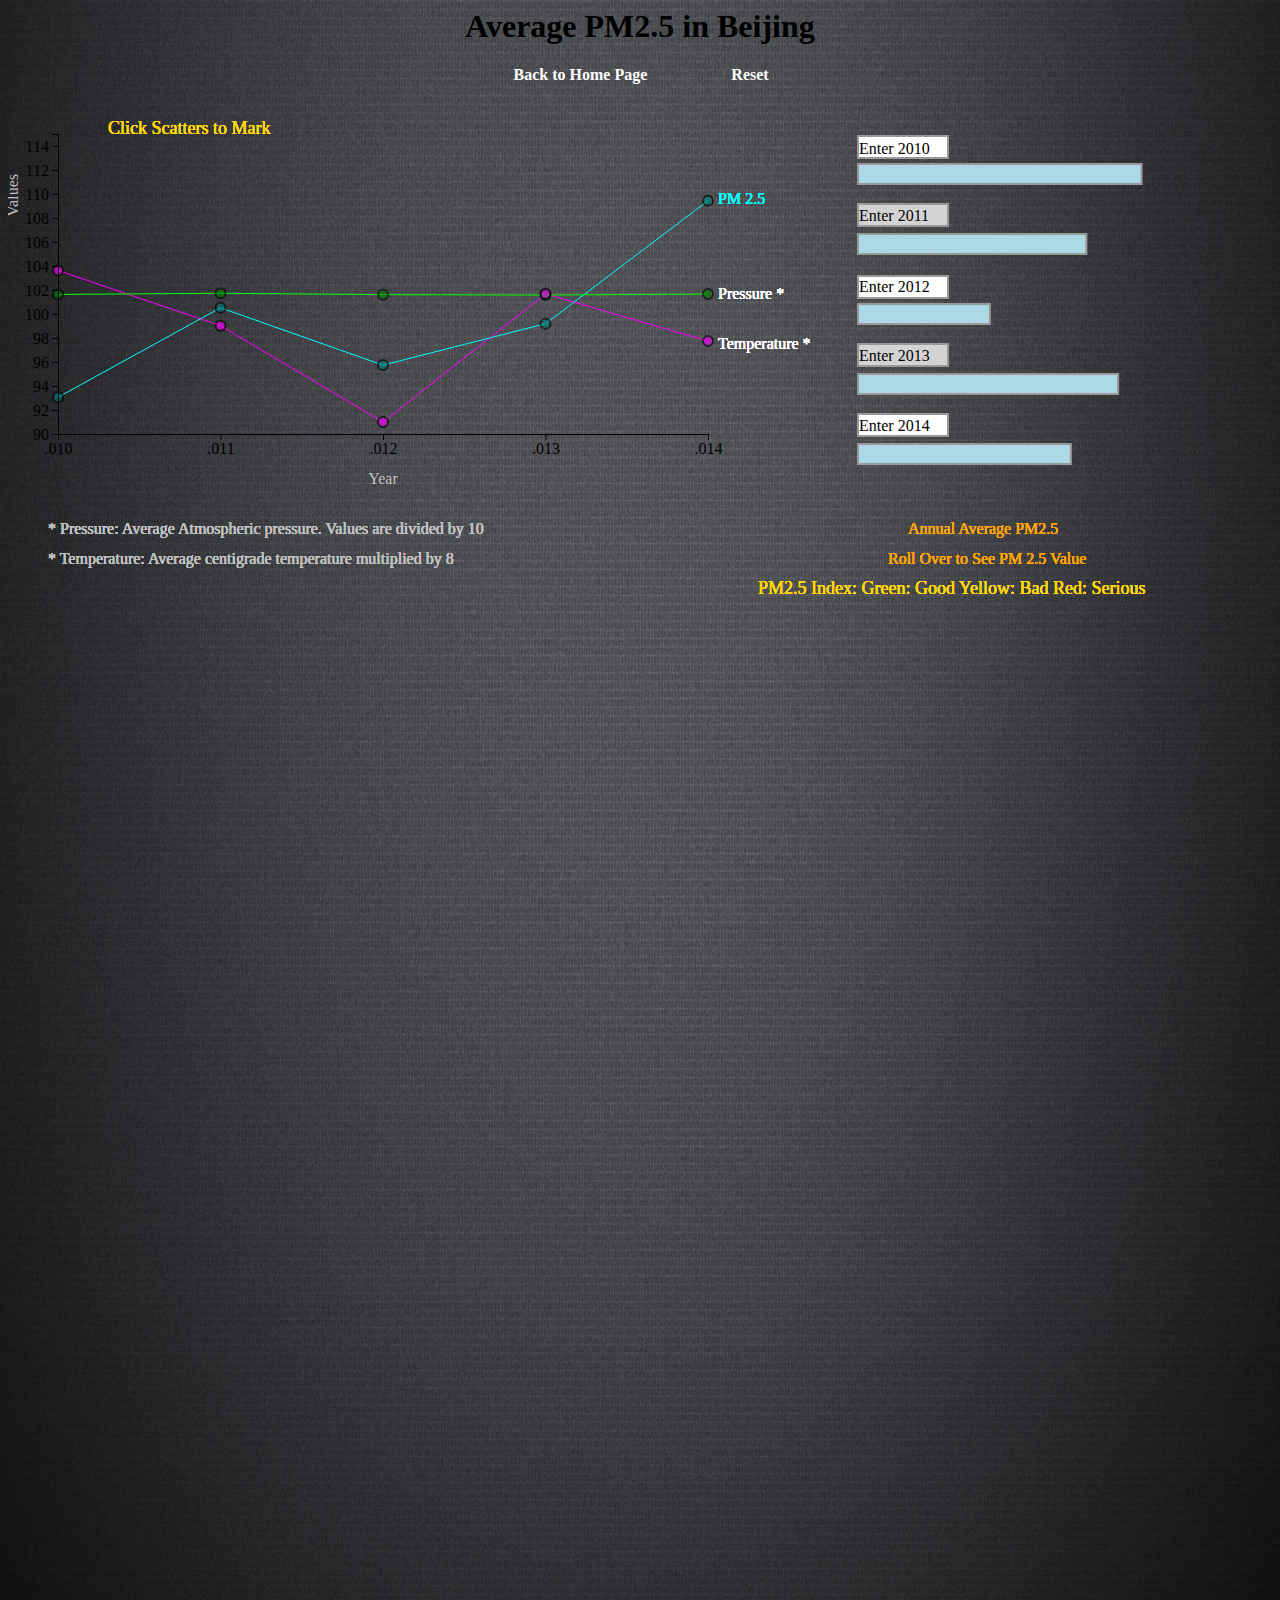
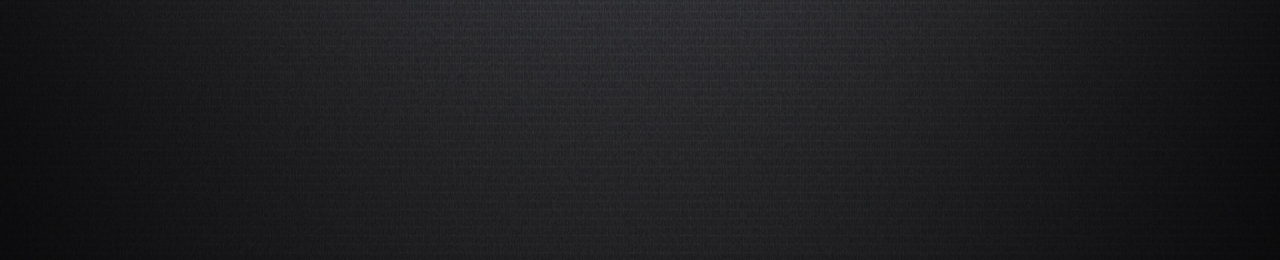
==== commit 32a4bfe1: "final" ====
--- a/visualization.html
+++ b/visualization.html
@@ -1,760 +1,743 @@
-<html>
-
-<head>
-	<script type="text/javascript" src="libraries/d3/d3.min.js"></script>
-
-	<!-- d3 scale chromatic library -->
-	<script src="https://d3js.org/d3-scale-chromatic.v1.min.js"></script>
-
-	<!-- d3 queue library to handle concurrent tasks -->
-	<script src="https://d3js.org/d3-queue.v3.min.js"></script>
-
-	<title> CS5044 P2 </title>
-
-	<style>
-
-			h1{ text-align:center; }
-
-			rect{
-				fill: lightblue;
-				stroke: #999999;
-				stroke-width: 2px;
-			}
-
-			circle {
-				stroke: black;
-				stroke-width: 2px;
-				opacity: 0.6;
-			}
-
-			circle.yearpm {
-				fill: fuchsia;
-			}
-
-			circle.yeartemp {
-				fill: teal;
-			}
-
-			circle.yearpress {
-				fill: Green;
-			}
-
-			path.yearpress {
-				fill: none;
-				stroke: lime;
-			}
-			path.yearpm {
-				fill: none;
-				stroke: fuchsia;
-			}
-
-			path.yeartemp {
-				fill: none;
-				stroke: aqua;
-			}
-
-			svg{
-				width: 100%;
-				height: 100%;
-			}
-
-			text {
-			font-size:16px;
-			font-family:Georgia;
-			}
-
- 			a{
-                text-decoration: none;
-                font-family:Century Gothic;
-                color: white;
-                font-weight: bold;
-            }
-
-              body{
-         background-size: 100% 100%;
-         background-image: url(1.jpg)
-         }
-		</style>
-
-</head>
-
-<body>
-<h1>Average PM2.5 in Beijing</h1>
-
-<div id="myDiv">
-
-</div>
-
-<script>
-
-			var dataPath = "PK.csv";
-
-
-			d3.csv(dataPath, function(error,data){
-
-
-				var myData = data;
-
-
-				var pm2010 = new Array();
-				var pm2011 = new Array();
-				var pm2012 = new Array();
-				var pm2013 = new Array();
-				var pm2014 = new Array();
-
-				var tem2010 = new Array();
-				var tem2011 = new Array();
-				var tem2012 = new Array();
-				var tem2013 = new Array();
-				var tem2014 = new Array();
-
-				var press2010 = new Array();
-				var press2011 = new Array();
-				var press2012 = new Array();
-				var press2013 = new Array();
-				var press2014 = new Array();
-
-				var dat2010 = new Array();
-				var dat2011 = new Array();
-				var dat2012 = new Array();
-				var dat2013 = new Array();
-				var dat2014 = new Array();
-
-				for(var i = 0; i<myData.length; i ++) {
-					if(data[i].year == "2010") {
-						pm2010[i] = data[i].pm25
-						tem2010[i] = data[i].TEMP
-						press2010[i] = data[i].PRES
-						dat2010[i] = data[i];
-					} else if (data[i].year == "2011") {
-						pm2011[i] = data[i].pm25
-						tem2011[i] = data[i].TEMP
-						press2011[i] = data[i].PRES
-						dat2011[i] = data[i];
-					} else if (data[i].year == "2012") {
-						pm2012[i] = data[i].pm25
-						tem2012[i] = data[i].TEMP
-						press2012[i] = data[i].PRES
-						dat2012[i] = data[i];
-					} else if (data[i].year == "2013") {
-						pm2013[i] = data[i].pm25
-						tem2013[i] = data[i].TEMP
-						press2013[i] = data[i].PRES
-						dat2013[i] = data[i];
-					} else {
-						pm2014[i] = data[i].pm25
-						tem2014[i] = data[i].TEMP
-						press2014[i] = data[i].PRES
-						dat2014[i] = data[i];
-					}
-				}
-
-
-				var yearpm = new Array();
-				var yeartemp = new Array();
-				var yearpress = new Array();
-
-
-				yearpm[0] = {"year": "2010", "count": d3.mean(pm2010).toFixed(2)};
-				yearpm[1] = {"year": "2011", "count": d3.mean(pm2011).toFixed(2)};
-				yearpm[2] = {"year": "2012", "count": d3.mean(pm2012).toFixed(2)};
-				yearpm[3] = {"year": "2013", "count": d3.mean(pm2013).toFixed(2)};
-				yearpm[4] = {"year": "2014", "count": d3.mean(pm2014).toFixed(2)};
-
-				yeartemp[0] = {"year": "2010", "count": (d3.mean(tem2010) *8).toFixed(2)};
-				yeartemp[1] = {"year": "2011", "count": (d3.mean(tem2011) *8).toFixed(2)};
-				yeartemp[2] = {"year": "2012", "count": (d3.mean(tem2012) *8).toFixed(2)};
-				yeartemp[3] = {"year": "2013", "count": (d3.mean(tem2013) *8).toFixed(2)};
-				yeartemp[4] = {"year": "2014", "count": (d3.mean(tem2014) *8).toFixed(2)};
-
-				yearpress[0] = {"year": "2010", "count": (d3.mean(press2010)/10).toFixed(2)};
-				yearpress[1] = {"year": "2011", "count": (d3.mean(press2011)/10).toFixed(2)};
-				yearpress[2] = {"year": "2012", "count": (d3.mean(press2012)/10).toFixed(2)};
-				yearpress[3] = {"year": "2013", "count": (d3.mean(press2013)/10).toFixed(2)};
-				yearpress[4] = {"year": "2014", "count": (d3.mean(press2014)/10).toFixed(2)};
-
-
-
-				<!----------------------------->
-
-				<!-- viewport (dimensions) of the SVG that will contain the scatterplot -->
-				var margin = 50;
-				var width = 700;
-				var height = 350;
-
-				var count_extent = d3.extent(
-					yearpm.concat(yeartemp),
-					function (d) {
-				        return d.count
-                    }
-				);
-
-
-
-				var  count_scale = d3.scaleLinear()
-					.domain([90,115])
-					.range([height,margin])
-
-				var  time_extent = d3.extent(
-					yearpm.concat(yeartemp),
-					function (d) {
-						return d.year
-                    }
-				);
-
-
-
-
-				var time_scale = d3.scaleTime()
-					.domain(time_extent)
-					.range([margin,width])
-
-				var svgElement = d3.select("body")
-					.append("svg")
-					.attr("width",width+margin)
-					.attr("height",height+margin);
-
-				var line = d3.line()
-					.x(function (d) {
-						return time_scale(d.year);
-                    })
-					.y(function (d) {
-						return count_scale(d.count);
-                    })
-
-  				var x_axis = d3.axisBottom(time_scale);
-
-                var y_axis = d3.axisLeft(count_scale);
-
-  				var scatterplot_SVG = d3.select("body")
-                    .append("svg")
-                    .attr("id","scatterplot")
-                    .attr("width",width+margin)
-                    .attr("height",height+margin);
-
-
-                svgElement.append("path")
-                    .attr("d",line(yearpm))
-                    .attr("class","yearpm");
-
-                svgElement.append("path")
-                    .attr("d",line(yeartemp))
-                    .attr("class","yeartemp");
-
- 				svgElement.append("path")
-                    .attr("d",line(yearpress))
-                    .attr("class","yearpress");
-
-				svgElement.selectAll("circle.yearpress")
-					.data(yearpress)
-					.enter()
-					.append("circle")
-					.attr("class","yearpress");
-
-				svgElement.selectAll("circle.yearpm")
-					.data(yearpm)
-					.enter()
-					.append("circle")
-					.attr("class","yearpm");
-
-				svgElement.selectAll("circle.yeartemp")
-					.data(yeartemp)
-					.enter()
-					.append("circle")
-					.attr("class","yeartemp")
-
-				d3.selectAll("circle")
-					.attr("cy",function (d) {
-					    return count_scale(d.count);
-
-                    })
-					.attr("cx",function (d) {
-						return time_scale(d.year)
-                    })
-					.attr("r",5)
-
-                    .on("click",function(d,i) {
-					    d3.select(this)
-							.transition()
-							.style("fill","red");
-					})
-
-			     svgElement.append("g")
-                    .attr("class","x axis")
-                    .attr("transform","translate(0," + (height) + ")")
-                    .call(x_axis);
-
-                svgElement.append("g")
-                    .attr("class","y axis")
-                    .attr("transform","translate(" + margin + ",0)")
-                    .call(y_axis)
-
-
-                d3.select(".x.axis")
-                    .append("text")
-                    .text("Year")
-                    .style("fill","silver")
-                    .attr("x",((width-margin)/2) + margin)
-                    .attr("y",margin)
-
-                d3.select(".y.axis")
-                    .append("text")
-                    .text("Values")
-                    .style("fill","silver")
-                    .attr("transform","rotate(-90,0," + (margin-10) + ")translate (" + (-margin) + ",0)")
-
-
-			svgElement.append("g")
-				.selectAll("text")
-				.data(yearpress)
-				.enter()
-				.append("text")
-					.attr("x",710)
-					.attr("y",215)
-					.style("fill","white")
-					.text("Pressure *");
-
-               svgElement.append("g")
-				.selectAll("text")
-				.data(yearpm)
-				.enter()
-				.append("text")
-					.attr("x",710)
-					.attr("y",120)
-					.style("fill","aqua")
-					.text("PM 2.5");
-
-               	svgElement.append("g")
-				.selectAll("text")
-				.data(yeartemp)
-				.enter()
-				.append("text")
-					.attr("x",710)
-					.attr("y",265)
-					.style("fill","white")
-					.text("Temperature *");
-
-               svgElement.append("g")
-				.selectAll("text")
-				.data(yeartemp)
-				.enter()
-				.append("text")
-					.attr("x",40)
-					.attr("y",450)
-					.style("fill","silver")
-					.text("* Pressure: Average Atmospheric pressure. Values are divided by 10 ");
-
-				svgElement.append("g")
-				.selectAll("text")
-				.data(yeartemp)
-				.enter()
-				.append("text")
-					.attr("x",40)
-					.attr("y",480)
-					.style("fill","silver")
-					.text("* Temperature: Average centigrade temperature multiplied by 8");
-
-				svgElement.append("g")
-				.selectAll("text")
-				.data(yeartemp)
-				.enter()
-				.append("text")
-					.attr("x",900)
-					.attr("y",450)
-					.style("fill","orange")
-					.text("Annual Average PM2.5");
-
-				svgElement.append("g")
-				.selectAll("text")
-				.data(yeartemp)
-				.enter()
-				.append("text")
-					.attr("x",880)
-					.attr("y",480)
-					.style("fill","orange")
-					.text("Roll Over to See PM 2.5 Value");
-
-				svgElement.append("g")
-				.selectAll("text")
-				.data(yeartemp)
-				.enter()
-				.append("text")
-					.attr("x",100)
-					.attr("y",50)
-					.style("fill","gold")
-					.style("font-size",18)
-					.text("Click Scatters to Mark");
-
-				svgElement.append("g")
-				.selectAll("text")
-				.data(yeartemp)
-				.enter()
-				.append("text")
-					.attr("x",750)
-					.attr("y",510)
-					.style("fill","gold")
-					.style("font-size",18)
-					.text("PM2.5 Index: Green: Good Yellow: Bad Red: Serious");
-
-
-				<!-- -------------------------------------------------------------->
-
-			var updateButton1 = svgElement.append("g")
-										.attr("class", "Enter 2010")
-										.on("click", function(d){
-											console.log("hello update");
-											update(dat2010,0);
-										});
-
-				updateButton1.append("rect")
-								.style("fill","white")
-								.attr("width", 85)
-								.attr("height", 22)
-								.attr("x",940)
-								.attr("y",52);
-				updateButton1.append("text")
-								.text("Enter 2010")
-								.attr("x", "941")
-								.attr("y", "70");
-
-
-			var updateButton2 = svgElement.append("g")
-										.attr("class", "Enter 2011")
-										.on("click", function(d){
-											console.log("hello update");
-											update(dat2011,1);
-										});
-
-				updateButton2.append("rect")
-								.style("fill","lightgrey")
-								.attr("width", 85)
-								.attr("height", 22)
-								.attr("x",940)
-								.attr("y",120);
-
-				updateButton2.append("text")
-								.text("Enter 2011")
-								.attr("x", "941")
-								.attr("y", "137");
-
-				var updateButton3 = svgElement.append("g")
-										.attr("class", "Enter 2012")
-										.on("click", function(d){
-											console.log("hello update");
-											update(dat2012,2);
-										});
-
-				updateButton3.append("rect")
-								.style("fill","white")
-								.attr("width", 85)
-								.attr("height", 22)
-								.attr("x",940)
-								.attr("y",192);
-				updateButton3.append("text")
-								.text("Enter 2012")
-								.attr("x", "941")
-								.attr("y", "208");
-
-
-				var updateButton4 = svgElement.append("g")
-										.attr("class", "Enter 2013")
-										.on("click", function(d){
-											console.log("hello update");
-											update(dat2013,3);
-										});
-
-				updateButton4.append("rect")
-								.style("fill","lightgrey")
-								.attr("width", 85)
-								.attr("height", 22)
-								.attr("x",940)
-								.attr("y",260);
-				updateButton4.append("text")
-								.text("Enter 2013")
-								.attr("x", "941")
-								.attr("y", "277");
-
-
-				var updateButton5 = svgElement.append("g")
-										.attr("class", "Enter 2014")
-										.on("click", function(d){
-											console.log("hello update");
-											update(dat2014,4);
-										});
-
-				updateButton5.append("rect")
-								.style("fill","white")
-								.attr("width", 85)
-								.attr("height", 22)
-								.attr("x",940)
-								.attr("y",330);
-				updateButton5.append("text")
-								.text("Enter 2014")
-								.attr("x", "941")
-								.attr("y", "347");
-
-
-			var barWidth = 20;
-			var margin_bars = 10;;
-			var chartHeight = 400;
-
-
-			function update(dat, index)
-			{
-				  <!--svgElement.remove();-->
-				 	 d3.select("svg").remove();
-
-				  	var pm25NW = new Array();
-					var pm25SE = new Array() ;
-					var pm25CV = new Array();
-					var pm25NE = new Array();
-
-				  	var Jan = new Array();
-					var Feb = new Array() ;
-					var Mar = new Array()
-					var Apr = new Array();
-					var May = new Array();
-					var Jun = new Array() ;
-					var Jul = new Array();
-					var Aug = new Array();
-					var Sep = new Array();
-					var Oct = new Array();
-					var Nov = new Array();
-					var Dec = new Array();
-
-
-				  var j = 0;
-				  if(index == 1) {
-				  j = dat2010.length + 1;
-				  } else if (index == 2) {
-				  j= dat2011.length + 1;
-				  } else if (index == 3) {
-				  j= dat2012.length + 1;
-				  } else if (index == 4) {
-				  j= dat2013.length + 1;
-				  }
-
-				  for(j ; j<dat.length; j++) {
-				    if(dat[j].cbwd == "NW") {
-				        pm25NW[j] =  parseFloat(dat[j].pm25)
-				     } else if (dat[j].cbwd == "SE") {
-				        pm25SE[j] =  parseFloat(dat[j].pm25)
-				     } else if (dat[j].cbwd == "cv"){
-				        pm25CV[j] =  parseFloat(dat[j].pm25)
-				     } else {
-				        pm25NE[j] =  parseFloat(dat[j].pm25)
-				     }
-
-  					if(dat[j].month == "1") {
-				        Jan[j] = parseFloat(dat[j].pm25)
-				     } else if(dat[j].month == "2") {
-				    	 Feb[j] = parseFloat(dat[j].pm25)
-				     } else if(dat[j].month == "3") {
-				    	 Mar[j] =  parseFloat(dat[j].pm25)
-				     }else if(dat[j].month == "4") {
-				    	 Apr[j] =  parseFloat(dat[j].pm25)
-				     }else if(dat[j].month == "5") {
-				    	 May[j] =  parseFloat(dat[j].pm25)
-				     }else if(dat[j].month == "6") {
-				    	 Jun[j] =  parseFloat(dat[j].pm25)
-				     }else if(dat[j].month == "7") {
-				    	 Jul[j] =  parseFloat(dat[j].pm25)
-				     }else if(dat[j].month == "8") {
-				    	 Aug[j] = parseFloat(dat[j].pm25)
-				     }else if(dat[j].month == "9") {
-				    	 Sep[j] = parseFloat(dat[j].pm25)
-				     }else if(dat[j].month == "10") {
-				    	 Oct[j] =  parseFloat(dat[j].pm25)
-				     }else if(dat[j].month == "11") {
-				    	 Nov[j] = parseFloat(dat[j].pm25)
-				     } else if(dat[j].month == "12") {
-				    	 Dec[j] = parseFloat(dat[j].pm25)
-				     }
-
-
-
-				  }
-
-
-				var dataset = new Array();
-
-				dataset [0] = {"key": "NorthWest", "count":  d3.mean(pm25NW).toFixed(2)}
-		        dataset [1] = {"key": "SouthEast", "count":  d3.mean(pm25SE).toFixed(2)}
-		        dataset [2] = {"key": "NoWind", "count":  d3.mean(pm25CV).toFixed(2)}
-		        dataset [3] = {"key": "NorthEast", "count":  d3.mean(pm25NE).toFixed(2)}
-
-				dataset [4] = {"key": null, "count":  null}
-  				dataset [5] = {"key": "January", "count":  d3.mean(Jan).toFixed(2)}
-		        dataset [6] = {"key": "February", "count":  d3.mean(Feb).toFixed(2)}
-		        dataset [7] = {"key": "March", "count":  d3.mean(Mar).toFixed(2)}
-		        dataset [8] = {"key": "April", "count":  d3.mean(Apr).toFixed(2)}
-		        dataset [9] = {"key": "May", "count":  d3.mean(May).toFixed(2)}
-		        dataset [10] = {"key": "June", "count":  d3.mean(Jun).toFixed(2)}
-		        dataset [11] = {"key": "July", "count":  d3.mean(Jul).toFixed(2)}
-		        dataset [12] = {"key": "August", "count":  d3.mean(Aug).toFixed(2)}
-		        dataset [13] = {"key": "September", "count":  d3.mean(Sep).toFixed(2)}
-		        dataset [14] = {"key": "October", "count":  d3.mean(Oct).toFixed(2)}
-		        dataset [15] = {"key": "November", "count":  d3.mean(Nov).toFixed(2)}
-		        dataset [16] = {"key": "December", "count":  d3.mean(Dec).toFixed(2)}
-
-
-				<!----------------->
-
-
-
-  				<!---------------------------------->
-
-                  d3.select("svg")
-					.selectAll("rect")
-					.data(dataset)
-					.enter()
-					.append("rect")
-					    .style("fill","silver")
-						.attr("width",function (d) {
-							return d.count * 6 ;
-                        })
-						.attr("height",20)
-						.attr("x",250)
-						.attr("y",function (d,i) {
-					   	 return i*25 + 80;
-                  	  })
-
-                    .on("mouseenter",function(d,i) {
-					    d3.select(this)
-							.transition()
-							.duration(200)
-							.style("fill","green");
-					    console.log(d);
-
-				    d3.select("svg")
-							.append("text")
-							.attr("class","tooltip")
-							.attr("x",250+20+(d.count*6))
-							.style("font-size", "20px")
-							 .style("font-weight","bold")
-							 .style("font-family","Tahoma")
-							.style("fill",function() {
-								if (d.count >=110) {
-								return ("red");
-								} else if (d.count>=90)
-								{
-								return ("orange");
-								} else {
-								return ("lightgreen");
-								}
-							})
-							.attr("y",(i*25)+95)
-							.text("	 PM2.5 :" + d.count);
-
-
-					})
-
-					.on("mouseout",function (d) {
-						d3.select(this)
-							.transition()
-							.duration(300)
-							.style("fill","lightblue")
-                    })
-
-		    	<!--attach the labels-->
-		        d3.select("svg")
-			        	.selectAll("text")
-			        	.data(dataset)
-			        	.enter()
-			        	.append("text")
-				        	.attr("x",160)
-				        	.attr("y",function (d,i) {
-					        	return i*25+95;
-               	        	 })
-
-               	        	 .style("font-size","20")
-               				 .style("font-family","Impact")
-               				 .style("fill","teal")
-				        	.text(function (d) {
-					        	return (d.key);
-               	        	 });
-
-
-            }
-
-
-			<!--------------------------------->
-				svgElement.append("g")
-					.selectAll("rect")
-					.data(yearpm)
-					.enter()
-					.append("rect")
-						.attr("width",function (d) {
-							return (d.count - 80) *12;
-                        })
-						.attr("height",20)
-						.attr("x",850)
-						.attr("y",function (d,i) {
-					   	 return i*70 + 80;
-                  	  })
-
-
-					.on("mouseenter",function(d,i) {
-					    d3.select(this)
-							.transition()
-							.duration(200)
-							.style("fill","pink");
-					    console.log(d);
-
-				    svgElement.append("g")
-							.append("text")
-							.attr("class","tooltip")
-							.attr("x",50+1120)
-							 .style("font-weight","bold")
-							.style("fill",function() {
-								if (d.count >=100) {
-								return ("red");
-								} else if (d.count>=95)
-								{
-								return ("orange");
-								} else {
-								return ("lightgreen");
-								}
-							})
-							.attr("y",(i*70+95))
-							.text("	 PM2.5 :" + d.count);
-
-					})
-
-					.on("mouseout",function (d) {
-						d3.select(this)
-							.transition()
-							.duration(300)
-							.style("fill","lightblue")
-                    })
-
-
-			<!--attach the labels-->
-			svgElement.append("g")
-				.selectAll("text")
-				.data(yearpm)
-				.enter()
-				.append("text")
-					.attr("x",850)
-					.attr("y",function (d,i) {
-						return i*70+70;
-               		 })
-               		 .style("font-size","20")
-               		 .style("font-family","Impact")
-					.text(function (d) {
-						return ("Year: " + d.year);
-               		 });
-
-			<!--------------------------------->
-
-		});
-
-		</script>
-<a style="margin-left:500" href="index.html" class="button">Back to Home Page</a>
-<a style="margin-left:80" href="visualization.html" class="button">Reset</a>
-
-
-
-</body>
-
+<html>
+
+<head>
+	<script type="text/javascript" src="libraries/d3/d3.min.js"></script>
+
+	<!-- d3 scale chromatic library -->
+	<script src="https://d3js.org/d3-scale-chromatic.v1.min.js"></script>
+
+	<!-- d3 queue library to handle concurrent tasks -->
+	<script src="https://d3js.org/d3-queue.v3.min.js"></script>
+
+	<title> CS5044 P2 </title>
+
+	<style>
+
+			h1{ text-align:center; }
+
+			rect{
+				fill: lightblue;
+				stroke: #999999;
+				stroke-width: 2px;
+			}
+
+			circle {
+				stroke: black;
+				stroke-width: 2px;
+				opacity: 0.6;
+			}
+
+			circle.yearpm {
+				fill: fuchsia;
+			}
+
+			circle.yeartemp {
+				fill: teal;
+			}
+
+			circle.yearpress {
+				fill: Green;
+			}
+
+			path.yearpress {
+				fill: none;
+				stroke: lime;
+			}
+			path.yearpm {
+				fill: none;
+				stroke: fuchsia;
+			}
+
+			path.yeartemp {
+				fill: none;
+				stroke: aqua;
+			}
+
+			svg{
+				width: 100%;
+				height: 100%;
+			}
+
+			text {
+			font-size:16px;
+			font-family:Georgia;
+			}
+
+ 			a{
+                text-decoration: none;
+                font-family:Century Gothic;
+                color: white;
+                font-weight: bold;
+            }
+
+              body{
+         background-size: 100% 100%;
+         background-image: url(1.jpg)
+         }
+		</style>
+
+</head>
+
+<body>
+<h1>Average PM2.5 in Beijing</h1>
+
+<div id="myDiv">
+
+</div>
+
+<script>
+
+			var dataPath = "PK.csv";
+
+
+			d3.csv(dataPath, function(error,data){
+
+
+				var myData = data;
+
+
+				var pm2010 = new Array();
+				var pm2011 = new Array();
+				var pm2012 = new Array();
+				var pm2013 = new Array();
+				var pm2014 = new Array();
+
+				var tem2010 = new Array();
+				var tem2011 = new Array();
+				var tem2012 = new Array();
+				var tem2013 = new Array();
+				var tem2014 = new Array();
+
+				var press2010 = new Array();
+				var press2011 = new Array();
+				var press2012 = new Array();
+				var press2013 = new Array();
+				var press2014 = new Array();
+
+				var dat2010 = new Array();
+				var dat2011 = new Array();
+				var dat2012 = new Array();
+				var dat2013 = new Array();
+				var dat2014 = new Array();
+
+				for(var i = 0; i<myData.length; i ++) {
+					if(data[i].year == "2010") {
+						pm2010[i] = data[i].pm25
+						tem2010[i] = data[i].TEMP
+						press2010[i] = data[i].PRES
+						dat2010[i] = data[i];
+					} else if (data[i].year == "2011") {
+						pm2011[i] = data[i].pm25
+						tem2011[i] = data[i].TEMP
+						press2011[i] = data[i].PRES
+						dat2011[i] = data[i];
+					} else if (data[i].year == "2012") {
+						pm2012[i] = data[i].pm25
+						tem2012[i] = data[i].TEMP
+						press2012[i] = data[i].PRES
+						dat2012[i] = data[i];
+					} else if (data[i].year == "2013") {
+						pm2013[i] = data[i].pm25
+						tem2013[i] = data[i].TEMP
+						press2013[i] = data[i].PRES
+						dat2013[i] = data[i];
+					} else {
+						pm2014[i] = data[i].pm25
+						tem2014[i] = data[i].TEMP
+						press2014[i] = data[i].PRES
+						dat2014[i] = data[i];
+					}
+				}
+
+
+				var yearpm = new Array();
+				var yeartemp = new Array();
+				var yearpress = new Array();
+
+
+				yearpm[0] = {"year": "2010", "count": d3.mean(pm2010).toFixed(2)};
+				yearpm[1] = {"year": "2011", "count": d3.mean(pm2011).toFixed(2)};
+				yearpm[2] = {"year": "2012", "count": d3.mean(pm2012).toFixed(2)};
+				yearpm[3] = {"year": "2013", "count": d3.mean(pm2013).toFixed(2)};
+				yearpm[4] = {"year": "2014", "count": d3.mean(pm2014).toFixed(2)};
+
+				yeartemp[0] = {"year": "2010", "count": (d3.mean(tem2010) *8).toFixed(2)};
+				yeartemp[1] = {"year": "2011", "count": (d3.mean(tem2011) *8).toFixed(2)};
+				yeartemp[2] = {"year": "2012", "count": (d3.mean(tem2012) *8).toFixed(2)};
+				yeartemp[3] = {"year": "2013", "count": (d3.mean(tem2013) *8).toFixed(2)};
+				yeartemp[4] = {"year": "2014", "count": (d3.mean(tem2014) *8).toFixed(2)};
+
+				yearpress[0] = {"year": "2010", "count": (d3.mean(press2010)/10).toFixed(2)};
+				yearpress[1] = {"year": "2011", "count": (d3.mean(press2011)/10).toFixed(2)};
+				yearpress[2] = {"year": "2012", "count": (d3.mean(press2012)/10).toFixed(2)};
+				yearpress[3] = {"year": "2013", "count": (d3.mean(press2013)/10).toFixed(2)};
+				yearpress[4] = {"year": "2014", "count": (d3.mean(press2014)/10).toFixed(2)};
+
+
+
+				<!----------------------------->
+
+				<!-- viewport (dimensions) of the SVG that will contain the scatterplot -->
+				var margin = 50;
+				var width = 700;
+				var height = 350;
+
+				var count_extent = d3.extent(
+					yearpm.concat(yeartemp),
+					function (d) {
+				        return d.count
+                    }
+				);
+
+
+
+				var  count_scale = d3.scaleLinear()
+					.domain([90,115])
+					.range([height,margin])
+
+				var  time_extent = d3.extent(
+					yearpm.concat(yeartemp),
+					function (d) {
+						return d.year
+                    }
+				);
+
+
+
+
+				var time_scale = d3.scaleTime()
+					.domain(time_extent)
+					.range([margin,width])
+
+				var svgElement = d3.select("body")
+					.append("svg")
+					.attr("width",width+margin)
+					.attr("height",height+margin);
+
+				var line = d3.line()
+					.x(function (d) {
+						return time_scale(d.year);
+                    })
+					.y(function (d) {
+						return count_scale(d.count);
+                    })
+
+  				var x_axis = d3.axisBottom(time_scale);
+
+                var y_axis = d3.axisLeft(count_scale);
+
+  				var scatterplot_SVG = d3.select("body")
+                    .append("svg")
+                    .attr("id","scatterplot")
+                    .attr("width",width+margin)
+                    .attr("height",height+margin);
+
+
+                svgElement.append("path")
+                    .attr("d",line(yearpm))
+                    .attr("class","yearpm");
+
+                svgElement.append("path")
+                    .attr("d",line(yeartemp))
+                    .attr("class","yeartemp");
+
+ 				svgElement.append("path")
+                    .attr("d",line(yearpress))
+                    .attr("class","yearpress");
+
+				svgElement.selectAll("circle.yearpress")
+					.data(yearpress)
+					.enter()
+					.append("circle")
+					.attr("class","yearpress");
+
+				svgElement.selectAll("circle.yearpm")
+					.data(yearpm)
+					.enter()
+					.append("circle")
+					.attr("class","yearpm");
+
+				svgElement.selectAll("circle.yeartemp")
+					.data(yeartemp)
+					.enter()
+					.append("circle")
+					.attr("class","yeartemp")
+
+				d3.selectAll("circle")
+					.attr("cy",function (d) {
+					    return count_scale(d.count);
+
+                    })
+					.attr("cx",function (d) {
+						return time_scale(d.year)
+                    })
+					.attr("r",5)
+
+                    .on("click",function(d,i) {
+					    d3.select(this)
+							.transition()
+							.style("fill","red");
+					})
+
+			     svgElement.append("g")
+                    .attr("class","x axis")
+                    .attr("transform","translate(0," + (height) + ")")
+                    .call(x_axis);
+
+                svgElement.append("g")
+                    .attr("class","y axis")
+                    .attr("transform","translate(" + margin + ",0)")
+                    .call(y_axis)
+
+
+                d3.select(".x.axis")
+                    .append("text")
+                    .text("Year")
+                    .style("fill","silver")
+                    .attr("x",((width-margin)/2) + margin)
+                    .attr("y",margin)
+
+                d3.select(".y.axis")
+                    .append("text")
+                    .text("Values")
+                    .style("fill","silver")
+                    .attr("transform","rotate(-90,0," + (margin-10) + ")translate (" + (-margin) + ",0)")
+
+
+			svgElement.append("g")
+				.selectAll("text")
+				.data(yearpress)
+				.enter()
+				.append("text")
+					.attr("x",710)
+					.attr("y",215)
+					.style("fill","white")
+					.text("Pressure *");
+
+               svgElement.append("g")
+				.selectAll("text")
+				.data(yearpm)
+				.enter()
+				.append("text")
+					.attr("x",710)
+					.attr("y",120)
+					.style("fill","aqua")
+					.text("PM 2.5");
+
+               	svgElement.append("g")
+				.selectAll("text")
+				.data(yeartemp)
+				.enter()
+				.append("text")
+					.attr("x",710)
+					.attr("y",265)
+					.style("fill","white")
+					.text("Temperature *");
+
+               svgElement.append("g")
+				.selectAll("text")
+				.data(yeartemp)
+				.enter()
+				.append("text")
+					.attr("x",40)
+					.attr("y",450)
+					.style("fill","silver")
+					.text("* Pressure: Average Atmospheric pressure. Values are divided by 10 ");
+
+				svgElement.append("g")
+				.selectAll("text")
+				.data(yeartemp)
+				.enter()
+				.append("text")
+					.attr("x",40)
+					.attr("y",480)
+					.style("fill","silver")
+					.text("* Temperature: Average centigrade temperature multiplied by 8");
+
+				svgElement.append("g")
+				.selectAll("text")
+				.data(yeartemp)
+				.enter()
+				.append("text")
+					.attr("x",900)
+					.attr("y",450)
+					.style("fill","orange")
+					.text("Annual Average PM2.5");
+
+				svgElement.append("g")
+				.selectAll("text")
+				.data(yeartemp)
+				.enter()
+				.append("text")
+					.attr("x",880)
+					.attr("y",480)
+					.style("fill","orange")
+					.text("Roll Over to See PM 2.5 Value");
+
+				svgElement.append("g")
+				.selectAll("text")
+				.data(yeartemp)
+				.enter()
+				.append("text")
+					.attr("x",100)
+					.attr("y",50)
+					.style("fill","gold")
+					.style("font-size",18)
+					.text("Click Scatters to Mark");
+
+				svgElement.append("g")
+				.selectAll("text")
+				.data(yeartemp)
+				.enter()
+				.append("text")
+					.attr("x",750)
+					.attr("y",510)
+					.style("fill","gold")
+					.style("font-size",18)
+					.text("PM2.5 Index: Green: Good Yellow: Bad Red: Serious");
+
+
+				<!-- -------------------------------------------------------------->
+
+			var updateButton1 = svgElement.append("g")
+										.attr("class", "Enter 2010")
+										.on("click", function(d){
+											console.log("hello update");
+											update(dat2010,0);
+										});
+
+				updateButton1.append("rect")
+								.style("fill","white")
+								.attr("width", 90)
+								.attr("height", 22)
+								.attr("x",850)
+								.attr("y",52);
+				updateButton1.append("text")
+								.text("Enter 2010")
+								.attr("x", "851")
+								.attr("y", "70");
+
+
+			var updateButton2 = svgElement.append("g")
+										.attr("class", "Enter 2011")
+										.on("click", function(d){
+											console.log("hello update");
+											update(dat2011,1);
+										});
+
+				updateButton2.append("rect")
+								.style("fill","lightgrey")
+								.attr("width", 90)
+								.attr("height", 22)
+								.attr("x",850)
+								.attr("y",120);
+
+				updateButton2.append("text")
+								.text("Enter 2011")
+								.attr("x", "851")
+								.attr("y", "137");
+
+				var updateButton3 = svgElement.append("g")
+										.attr("class", "Enter 2012")
+										.on("click", function(d){
+											console.log("hello update");
+											update(dat2012,2);
+										});
+
+				updateButton3.append("rect")
+								.style("fill","white")
+								.attr("width", 90)
+								.attr("height", 22)
+								.attr("x",850)
+								.attr("y",192);
+				updateButton3.append("text")
+								.text("Enter 2012")
+								.attr("x", "851")
+								.attr("y", "208");
+
+
+				var updateButton4 = svgElement.append("g")
+										.attr("class", "Enter 2013")
+										.on("click", function(d){
+											console.log("hello update");
+											update(dat2013,3);
+										});
+
+				updateButton4.append("rect")
+								.style("fill","lightgrey")
+								.attr("width", 90)
+								.attr("height", 22)
+								.attr("x",850)
+								.attr("y",260);
+				updateButton4.append("text")
+								.text("Enter 2013")
+								.attr("x", "851")
+								.attr("y", "277");
+
+
+				var updateButton5 = svgElement.append("g")
+										.attr("class", "Enter 2014")
+										.on("click", function(d){
+											console.log("hello update");
+											update(dat2014,4);
+										});
+
+				updateButton5.append("rect")
+								.style("fill","white")
+								.attr("width", 90)
+								.attr("height", 22)
+								.attr("x",850)
+								.attr("y",330);
+				updateButton5.append("text")
+								.text("Enter 2014")
+								.attr("x", "851")
+								.attr("y", "347");
+
+
+			var barWidth = 20;
+			var margin_bars = 10;;
+			var chartHeight = 400;
+
+
+			function update(dat, index)
+			{
+				  <!--svgElement.remove();-->
+				 	 d3.select("svg").remove();
+
+				  	var pm25NW = new Array();
+					var pm25SE = new Array() ;
+					var pm25CV = new Array();
+					var pm25NE = new Array();
+
+				  	var Jan = new Array();
+					var Feb = new Array() ;
+					var Mar = new Array()
+					var Apr = new Array();
+					var May = new Array();
+					var Jun = new Array() ;
+					var Jul = new Array();
+					var Aug = new Array();
+					var Sep = new Array();
+					var Oct = new Array();
+					var Nov = new Array();
+					var Dec = new Array();
+
+
+				  var j = 0;
+				  if(index == 1) {
+				  j = dat2010.length + 1;
+				  } else if (index == 2) {
+				  j= dat2011.length + 1;
+				  } else if (index == 3) {
+				  j= dat2012.length + 1;
+				  } else if (index == 4) {
+				  j= dat2013.length + 1;
+				  }
+
+				  for(j ; j<dat.length; j++) {
+				    if(dat[j].cbwd == "NW") {
+				        pm25NW[j] =  parseFloat(dat[j].pm25)
+				     } else if (dat[j].cbwd == "SE") {
+				        pm25SE[j] =  parseFloat(dat[j].pm25)
+				     } else if (dat[j].cbwd == "cv"){
+				        pm25CV[j] =  parseFloat(dat[j].pm25)
+				     } else {
+				        pm25NE[j] =  parseFloat(dat[j].pm25)
+				     }
+
+  					if(dat[j].month == "1") {
+				        Jan[j] = parseFloat(dat[j].pm25)
+				     } else if(dat[j].month == "2") {
+				    	 Feb[j] = parseFloat(dat[j].pm25)
+				     } else if(dat[j].month == "3") {
+				    	 Mar[j] =  parseFloat(dat[j].pm25)
+				     }else if(dat[j].month == "4") {
+				    	 Apr[j] =  parseFloat(dat[j].pm25)
+				     }else if(dat[j].month == "5") {
+				    	 May[j] =  parseFloat(dat[j].pm25)
+				     }else if(dat[j].month == "6") {
+				    	 Jun[j] =  parseFloat(dat[j].pm25)
+				     }else if(dat[j].month == "7") {
+				    	 Jul[j] =  parseFloat(dat[j].pm25)
+				     }else if(dat[j].month == "8") {
+				    	 Aug[j] = parseFloat(dat[j].pm25)
+				     }else if(dat[j].month == "9") {
+				    	 Sep[j] = parseFloat(dat[j].pm25)
+				     }else if(dat[j].month == "10") {
+				    	 Oct[j] =  parseFloat(dat[j].pm25)
+				     }else if(dat[j].month == "11") {
+				    	 Nov[j] = parseFloat(dat[j].pm25)
+				     } else if(dat[j].month == "12") {
+				    	 Dec[j] = parseFloat(dat[j].pm25)
+				     }
+
+
+
+				  }
+
+
+				var dataset = new Array();
+
+				dataset [0] = {"key": "NorthWest", "count":  d3.mean(pm25NW).toFixed(2)}
+		        dataset [1] = {"key": "SouthEast", "count":  d3.mean(pm25SE).toFixed(2)}
+		        dataset [2] = {"key": "NoWind", "count":  d3.mean(pm25CV).toFixed(2)}
+		        dataset [3] = {"key": "NorthEast", "count":  d3.mean(pm25NE).toFixed(2)}
+
+				dataset [4] = {"key": null, "count":  null}
+  				dataset [5] = {"key": "January", "count":  d3.mean(Jan).toFixed(2)}
+		        dataset [6] = {"key": "February", "count":  d3.mean(Feb).toFixed(2)}
+		        dataset [7] = {"key": "March", "count":  d3.mean(Mar).toFixed(2)}
+		        dataset [8] = {"key": "April", "count":  d3.mean(Apr).toFixed(2)}
+		        dataset [9] = {"key": "May", "count":  d3.mean(May).toFixed(2)}
+		        dataset [10] = {"key": "June", "count":  d3.mean(Jun).toFixed(2)}
+		        dataset [11] = {"key": "July", "count":  d3.mean(Jul).toFixed(2)}
+		        dataset [12] = {"key": "August", "count":  d3.mean(Aug).toFixed(2)}
+		        dataset [13] = {"key": "September", "count":  d3.mean(Sep).toFixed(2)}
+		        dataset [14] = {"key": "October", "count":  d3.mean(Oct).toFixed(2)}
+		        dataset [15] = {"key": "November", "count":  d3.mean(Nov).toFixed(2)}
+		        dataset [16] = {"key": "December", "count":  d3.mean(Dec).toFixed(2)}
+
+
+				<!----------------->
+
+
+
+  				<!---------------------------------->
+
+                  d3.select("svg")
+					.selectAll("rect")
+					.data(dataset)
+					.enter()
+					.append("rect")
+					    .style("fill","silver")
+						.attr("width",function (d) {
+							return d.count * 6 ;
+                        })
+						.attr("height",20)
+						.attr("x",250)
+						.attr("y",function (d,i) {
+					   	 return i*25 + 80;
+                  	  })
+
+                    .on("mouseenter",function(d,i) {
+					    d3.select(this)
+							.transition()
+							.duration(200)
+							.style("fill","green");
+					    console.log(d);
+
+				    d3.select("svg")
+							.append("text")
+							.attr("class","tooltip")
+							.attr("x",250+20+(d.count*6))
+							.style("font-size", "20px")
+							 .style("font-weight","bold")
+							 .style("font-family","Tahoma")
+							.style("fill",function() {
+								if (d.count >=110) {
+								return ("red");
+								} else if (d.count>=90)
+								{
+								return ("orange");
+								} else {
+								return ("lightgreen");
+								}
+							})
+							.attr("y",(i*25)+95)
+							.text("	 PM2.5 :" + d.count);
+
+
+					})
+
+					.on("mouseout",function (d) {
+						d3.select(this)
+							.transition()
+							.duration(300)
+							.style("fill","lightblue")
+                    })
+
+		    	<!--attach the labels-->
+		        d3.select("svg")
+			        	.selectAll("text")
+			        	.data(dataset)
+			        	.enter()
+			        	.append("text")
+				        	.attr("x",140)
+				        	.attr("y",function (d,i) {
+					        	return i*25+95;
+               	        	 })
+               	        	 .style("font-size","20")
+               				 .style("font-family","Impact")
+               				 .style("fill","teal")
+				        	.text(function (d) {
+					        	return (d.key);
+               	        	 });
+
+
+            }
+
+
+			<!--------------------------------->
+				svgElement.append("g")
+					.selectAll("rect")
+					.data(yearpm)
+					.enter()
+					.append("rect")
+						.attr("width",function (d) {
+							return (d.count - 80) *12;
+                        })
+						.attr("height",20)
+						.attr("x",850)
+						.attr("y",function (d,i) {
+					   	 return i*70 + 80;
+                  	  })
+
+
+					.on("mouseenter",function(d,i) {
+					    d3.select(this)
+							.transition()
+							.duration(200)
+							.style("fill","pink");
+					    console.log(d);
+
+				    svgElement.append("g")
+							.append("text")
+							.attr("class","tooltip")
+							.attr("x",50+1120)
+							 .style("font-weight","bold")
+							.style("fill",function() {
+								if (d.count >=100) {
+								return ("red");
+								} else if (d.count>=95)
+								{
+								return ("orange");
+								} else {
+								return ("lightgreen");
+								}
+							})
+							.attr("y",(i*70+95))
+							.text("	 PM2.5 :" + d.count);
+
+					})
+
+					.on("mouseout",function (d) {
+						d3.select(this)
+							.transition()
+							.duration(300)
+							.style("fill","lightblue")
+                    })
+
+
+			<!--------------------------------->
+
+		});
+
+		</script>
+<a style="margin-left:40%" href="index.html" class="button">Back to Home Page</a>
+<a style="margin-left:80" href="visualization.html" class="button">Reset</a>
+
+
+
+</body>
+
 </html>